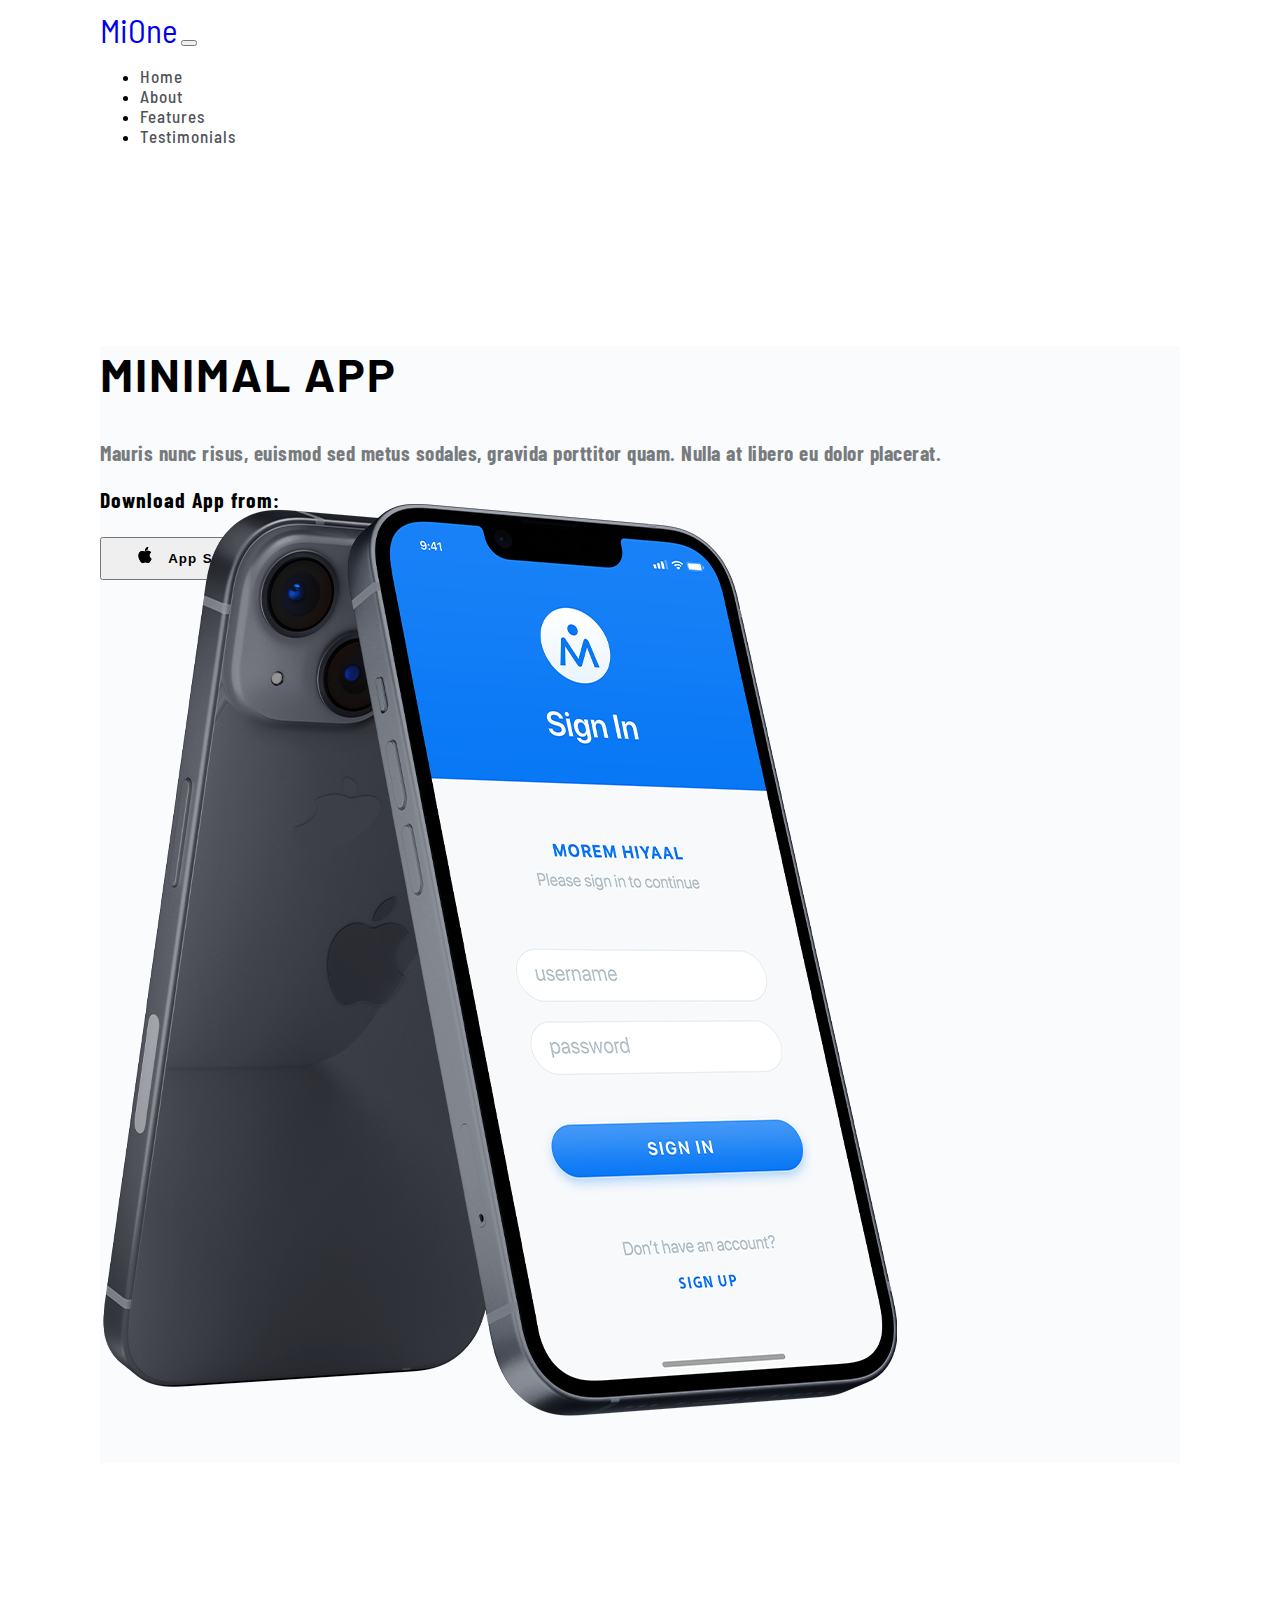
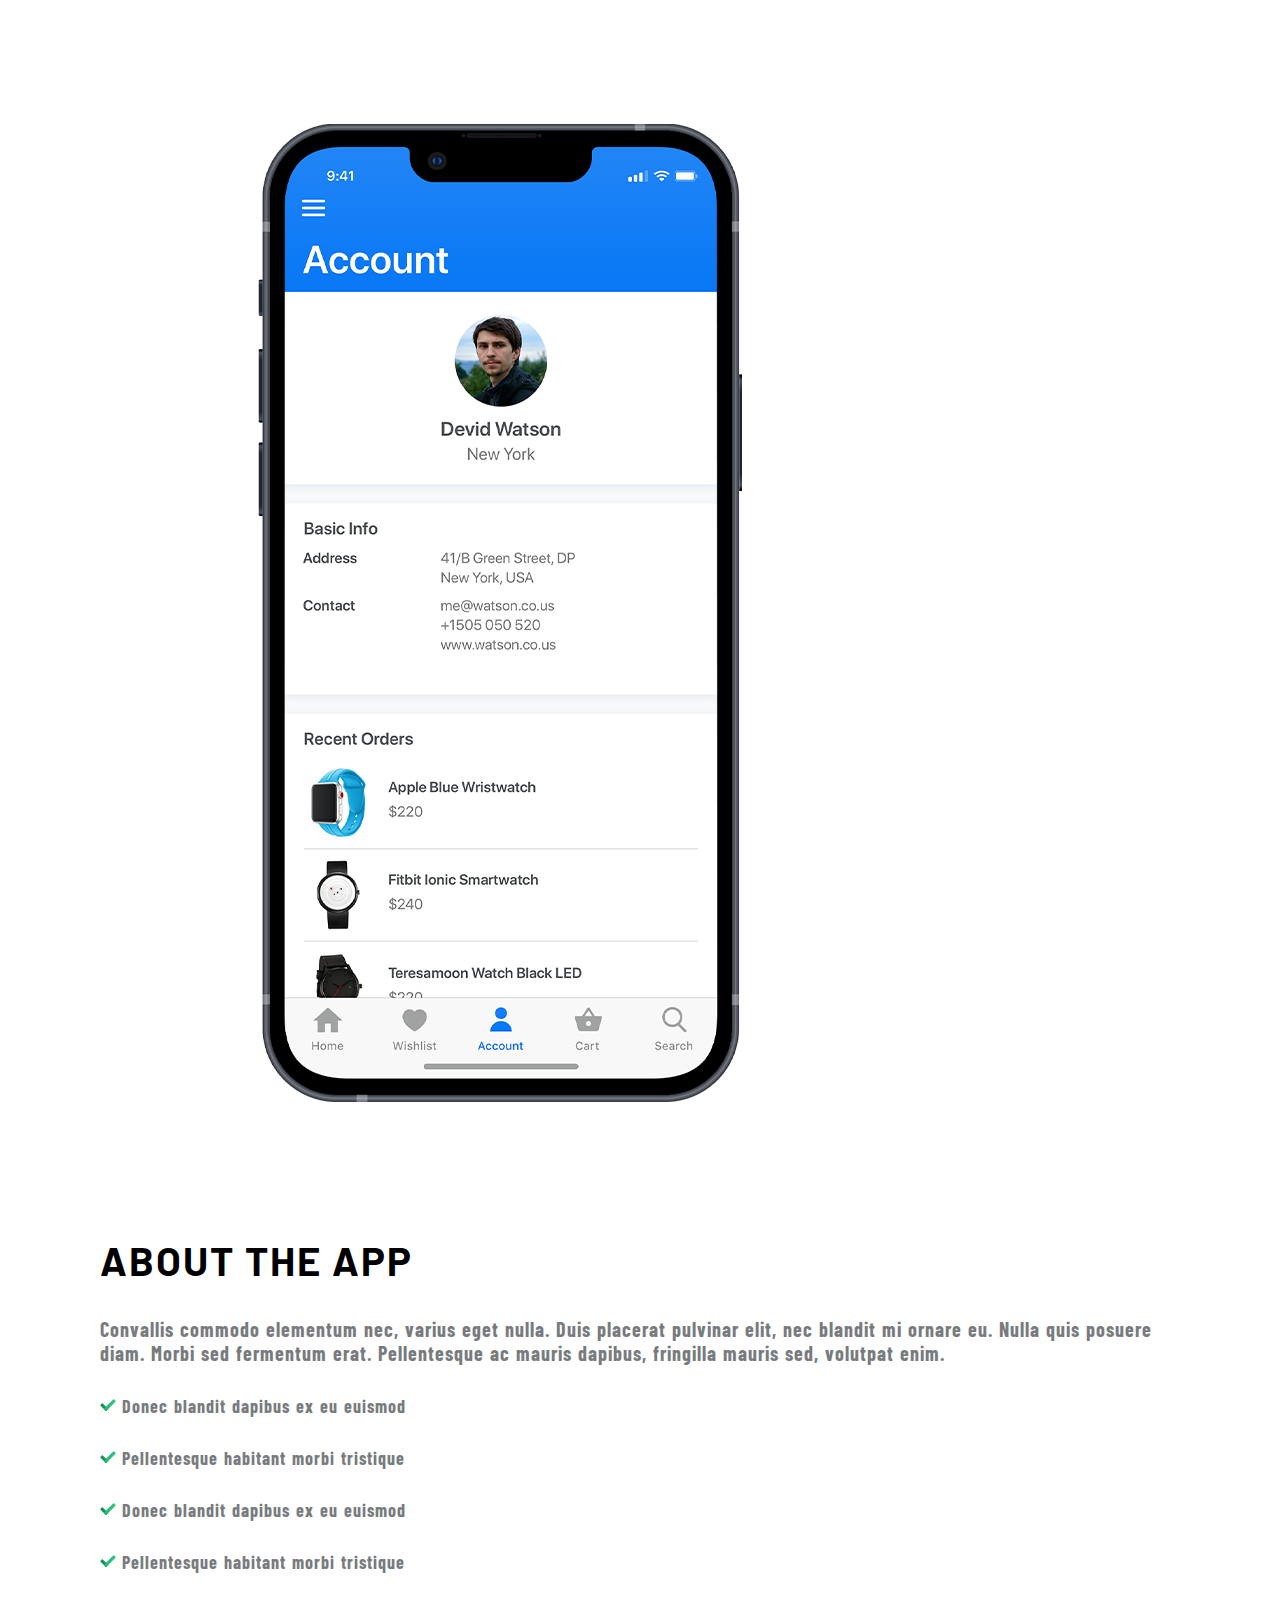
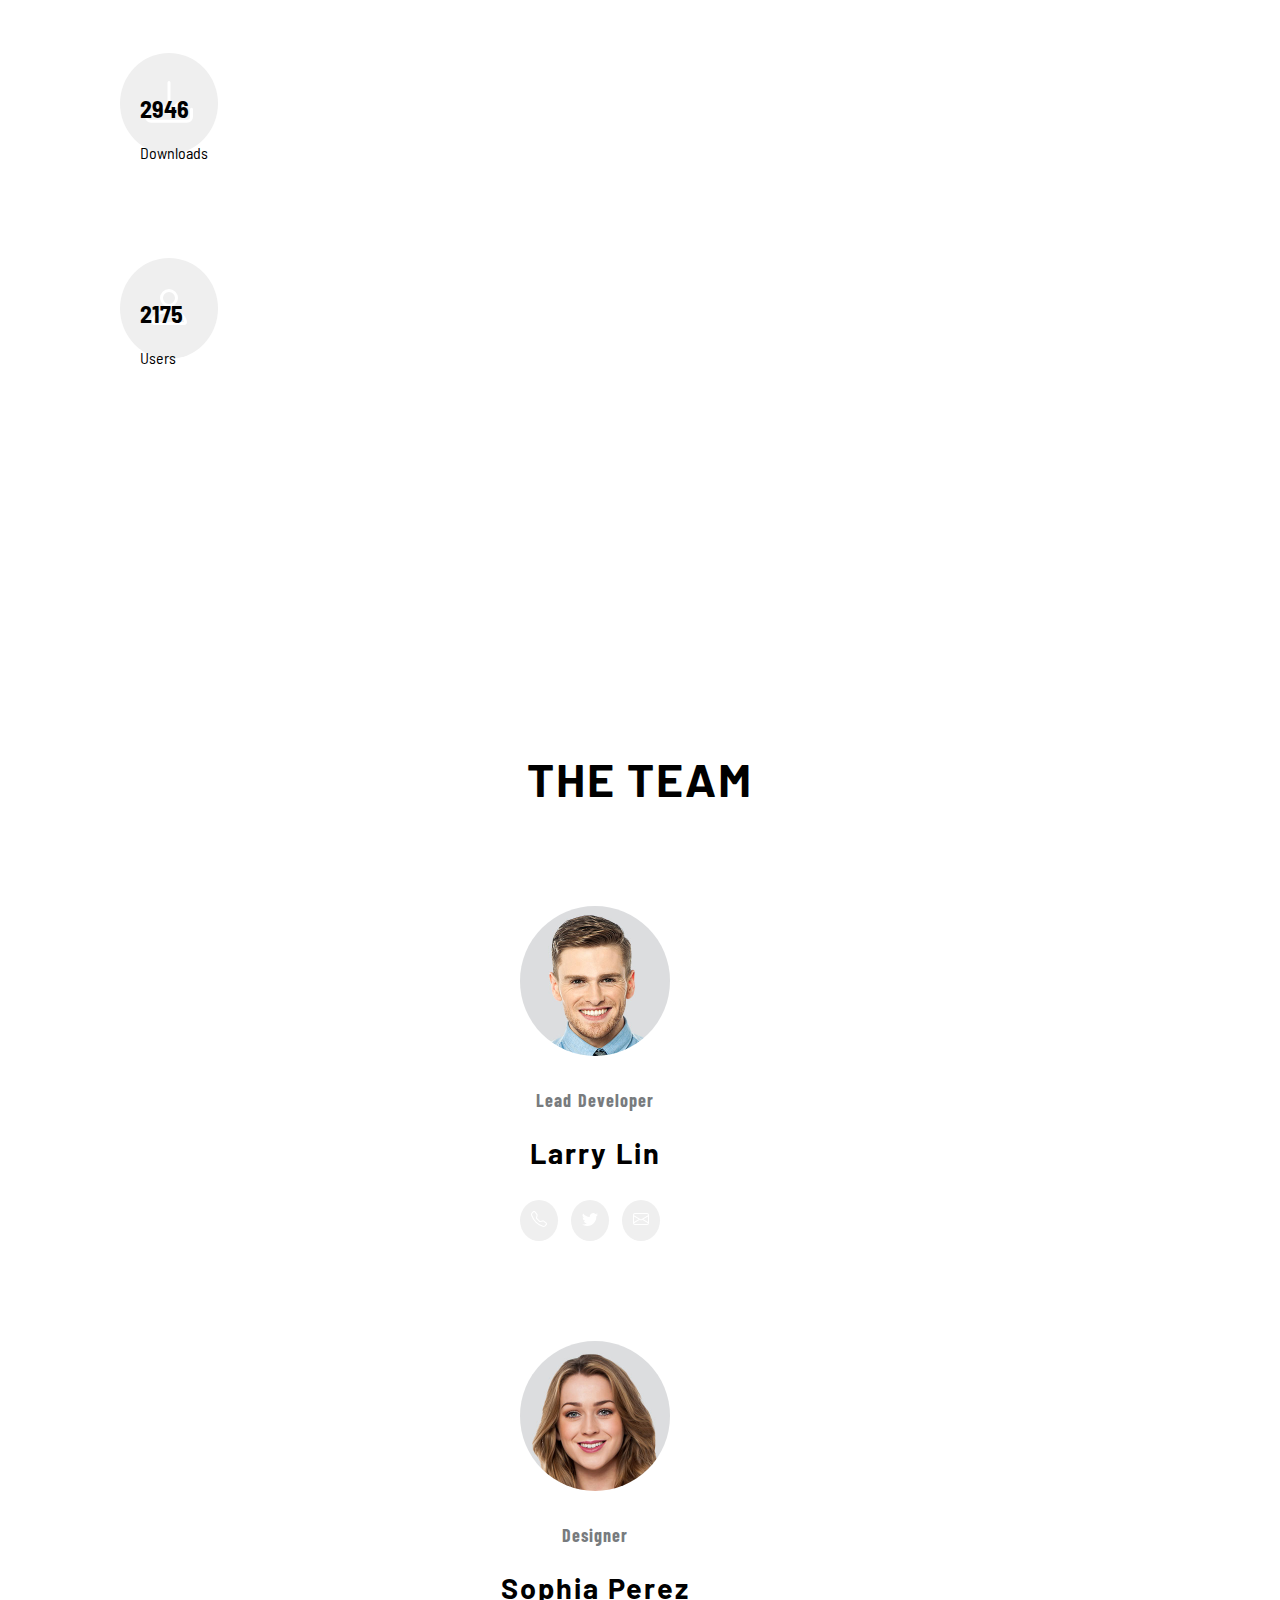
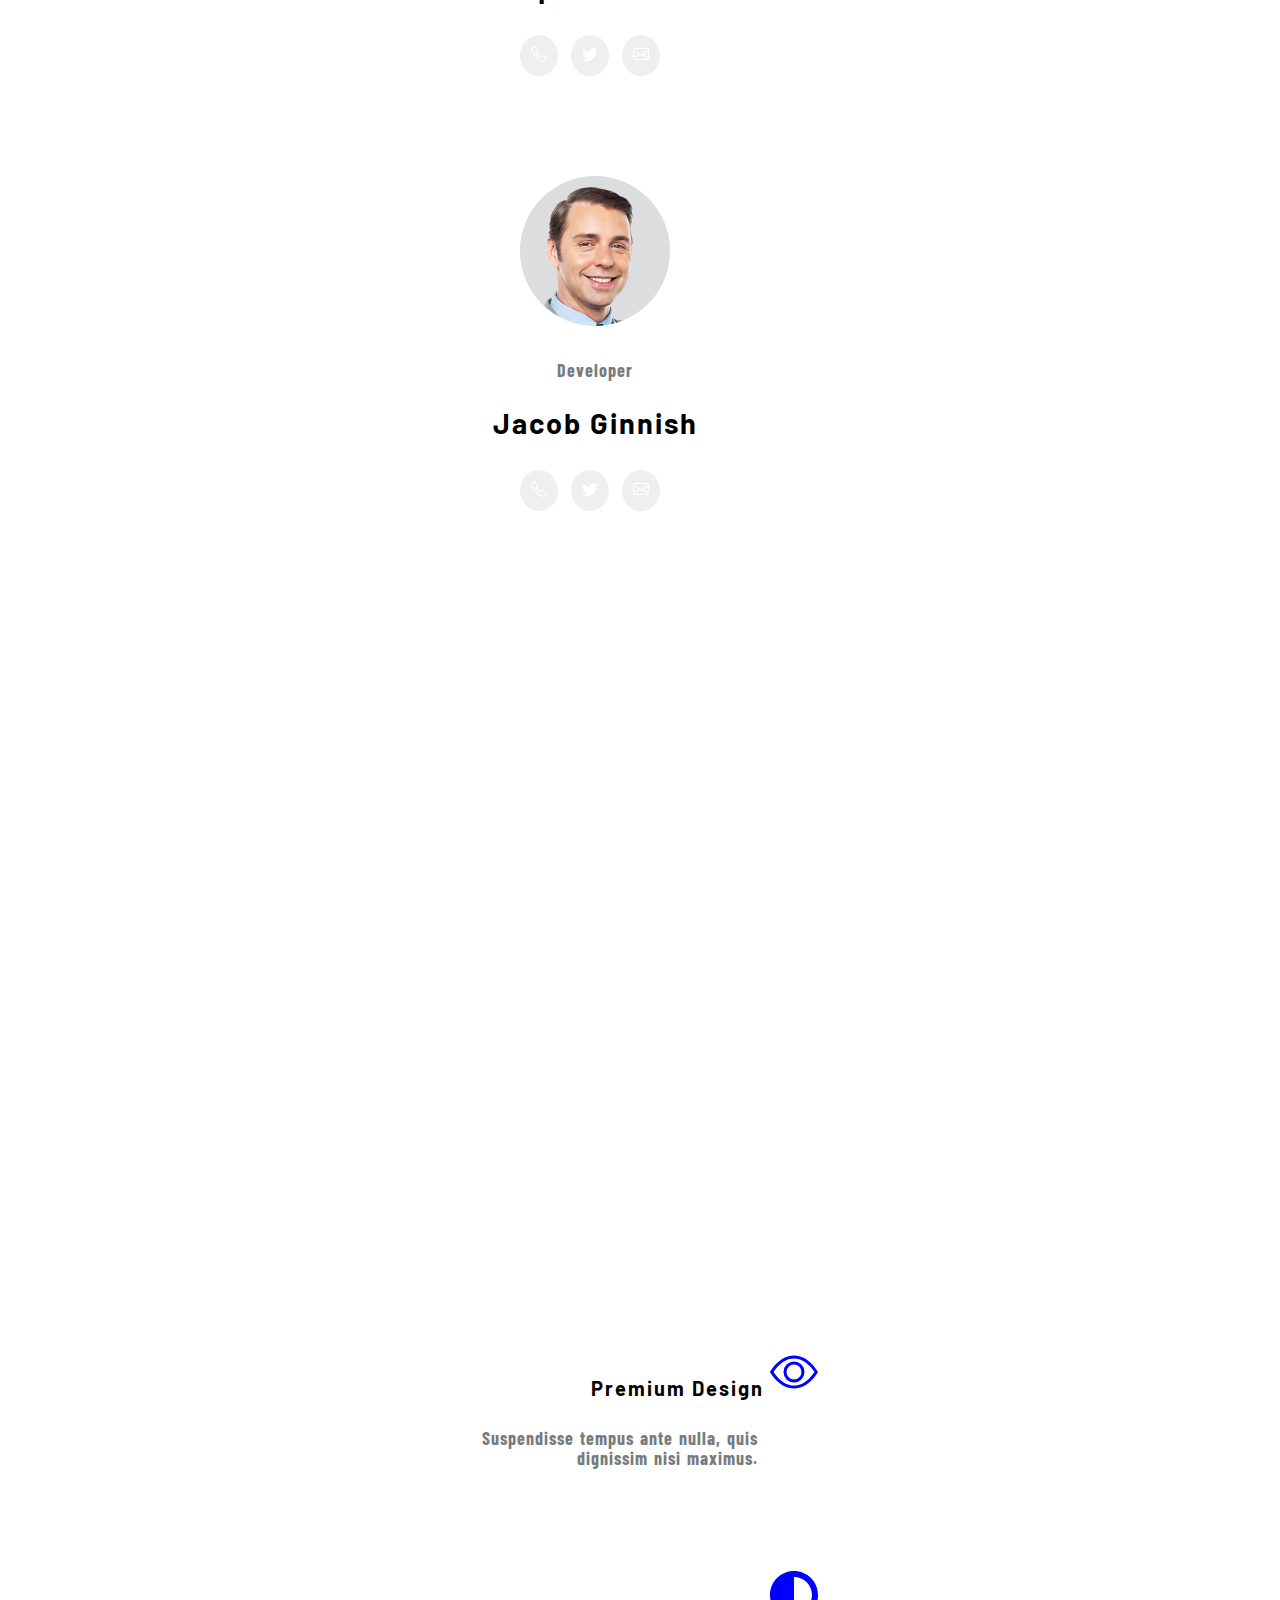
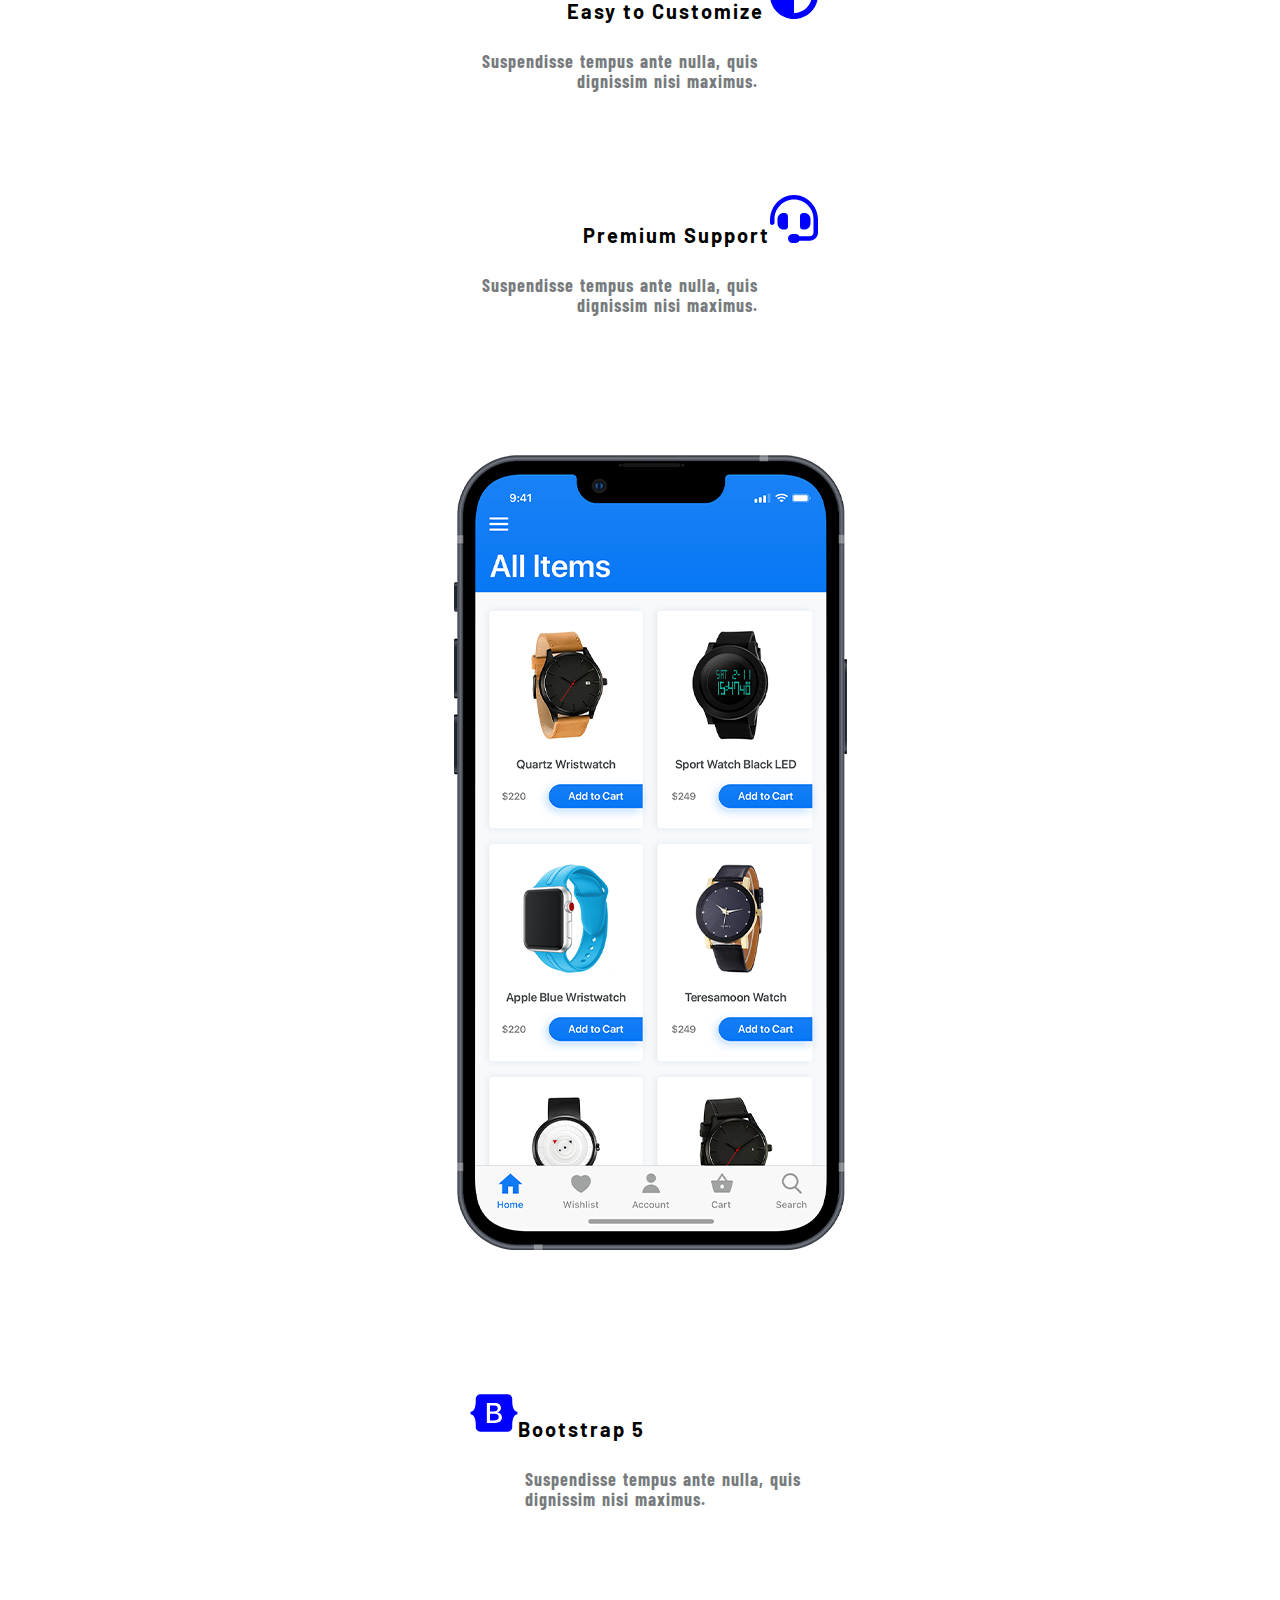
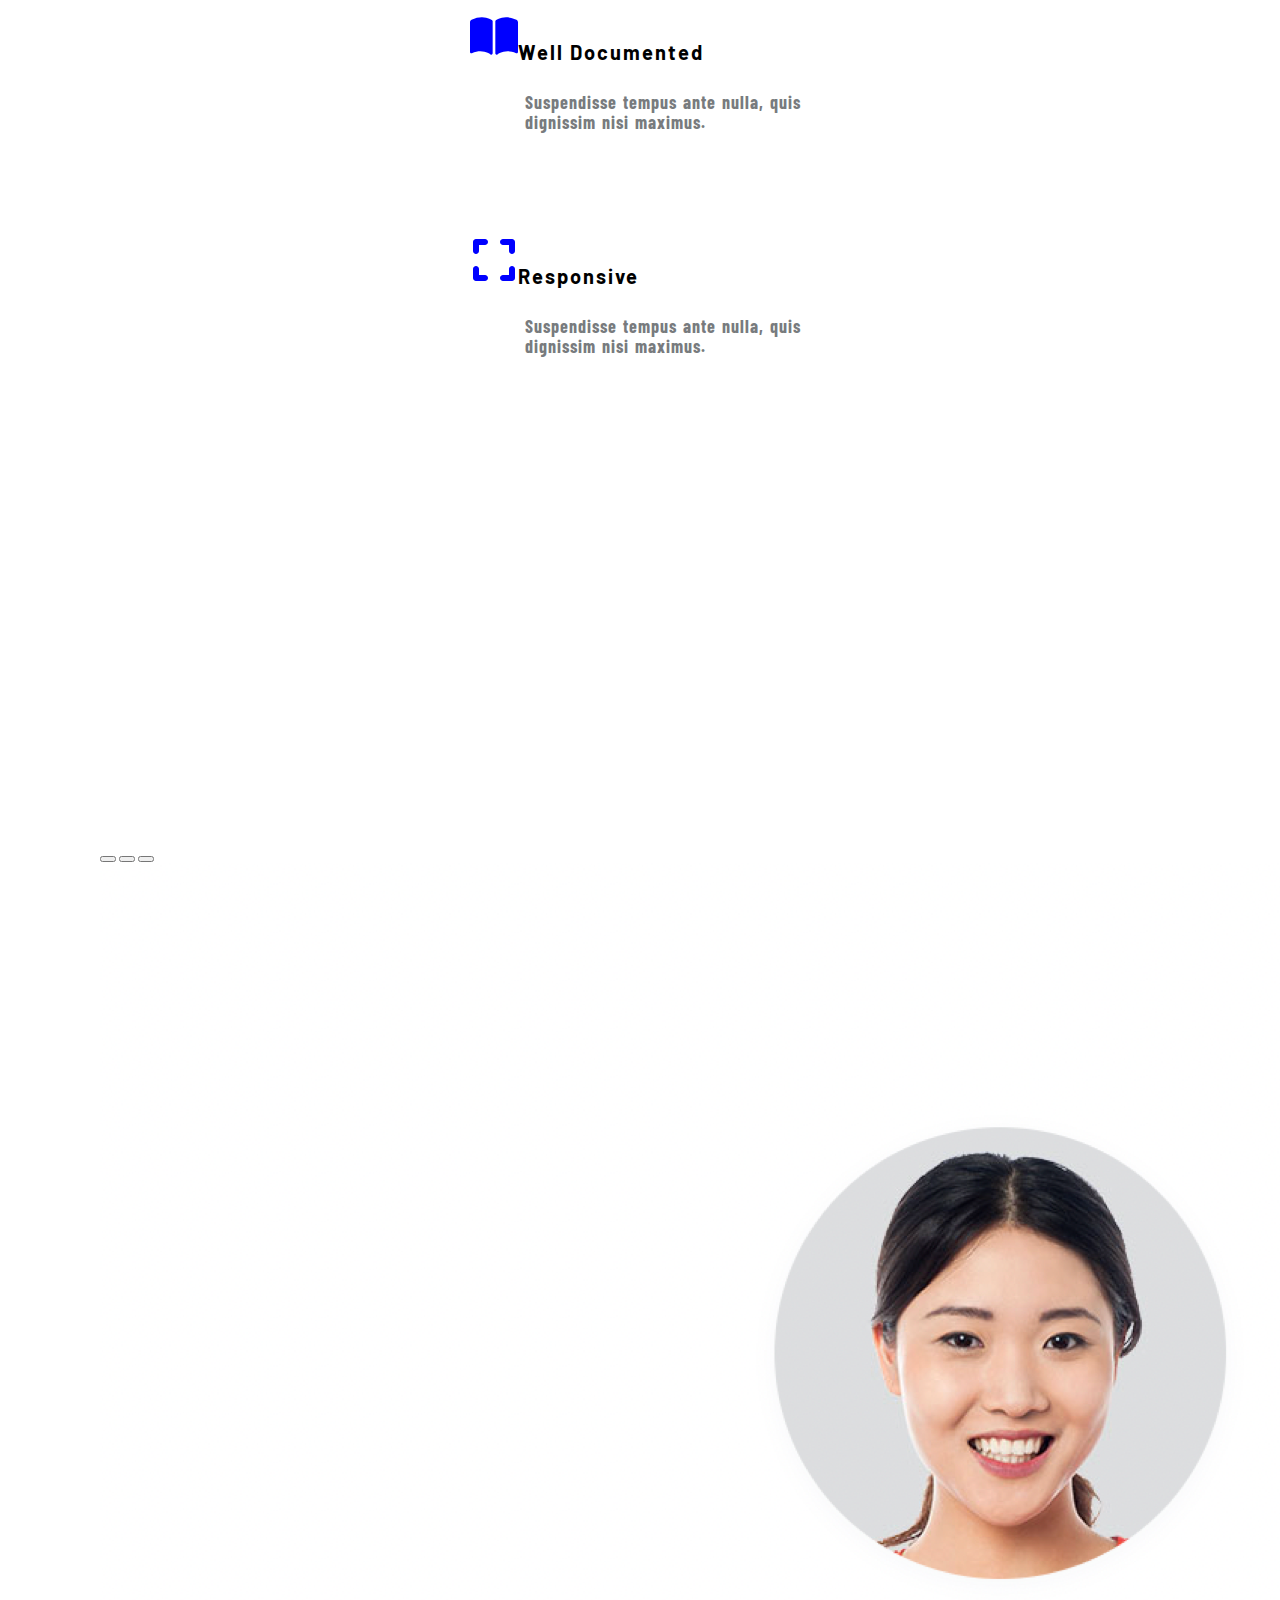
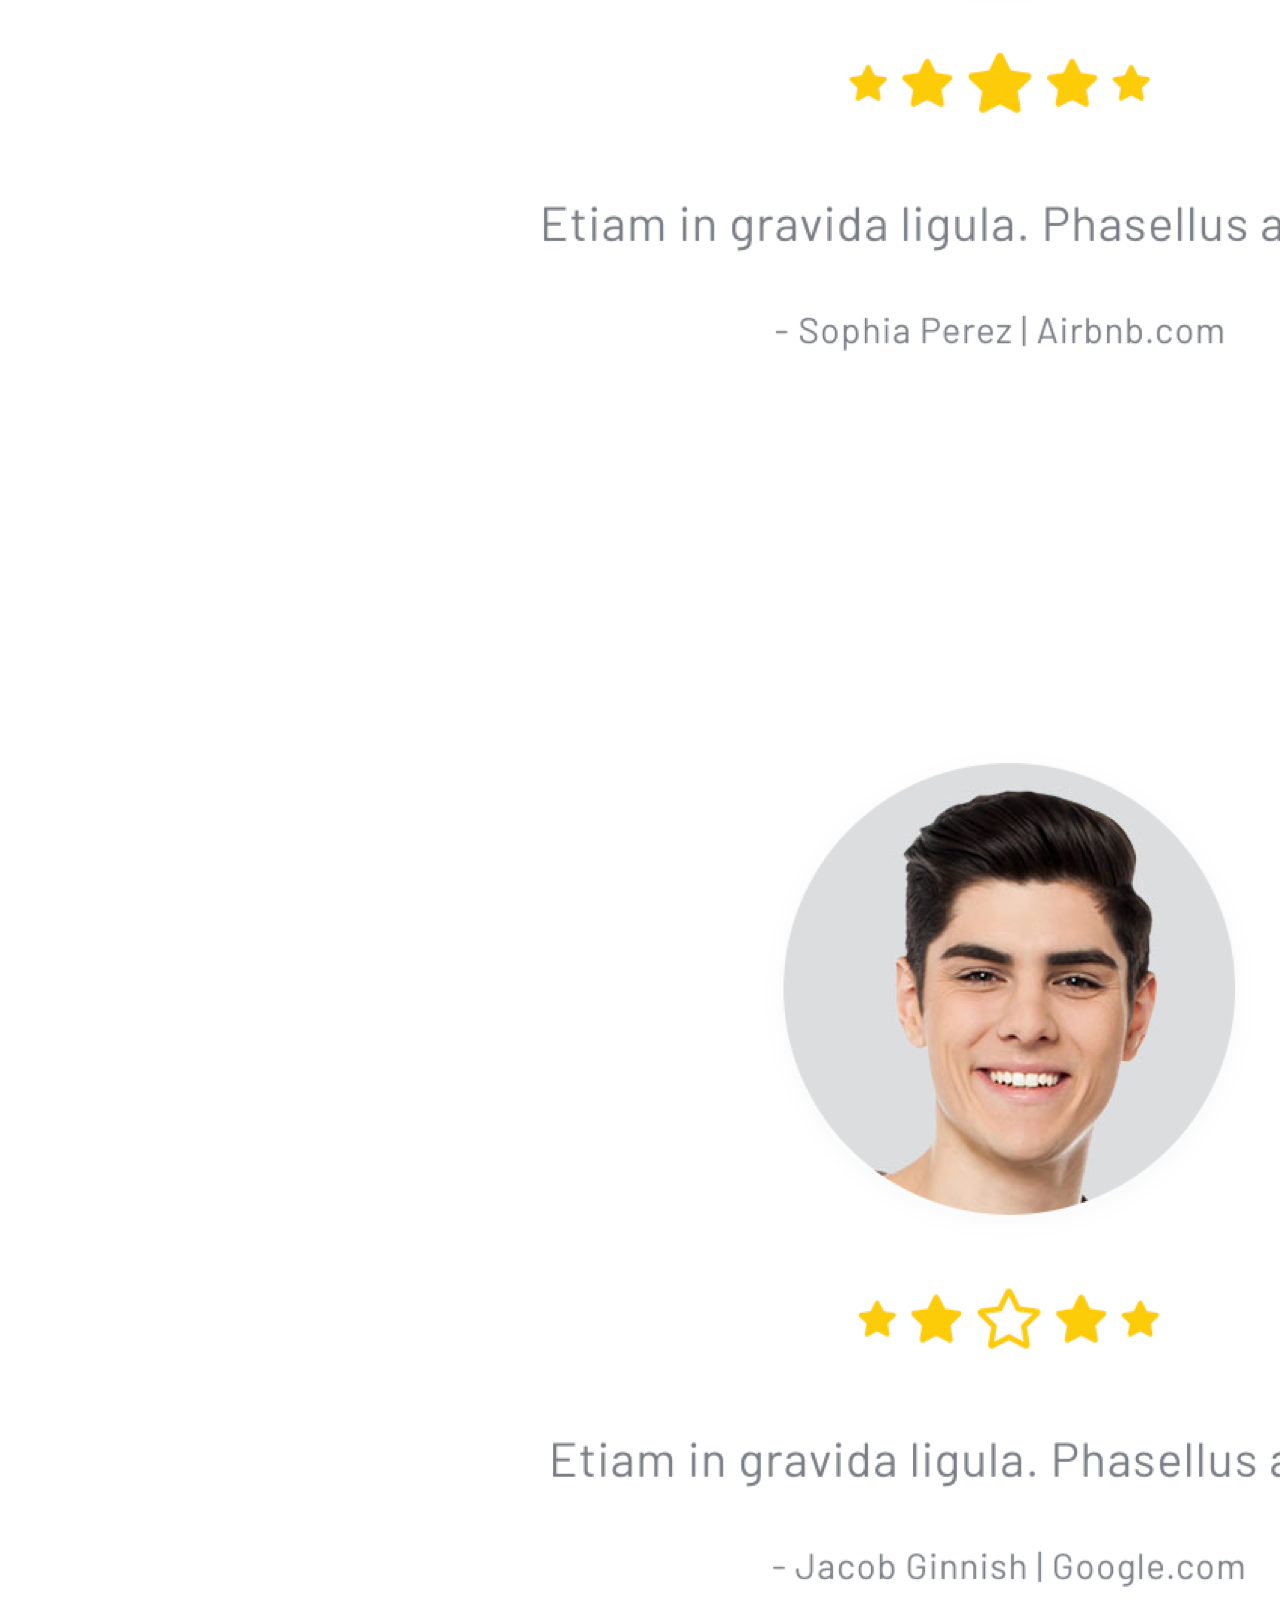
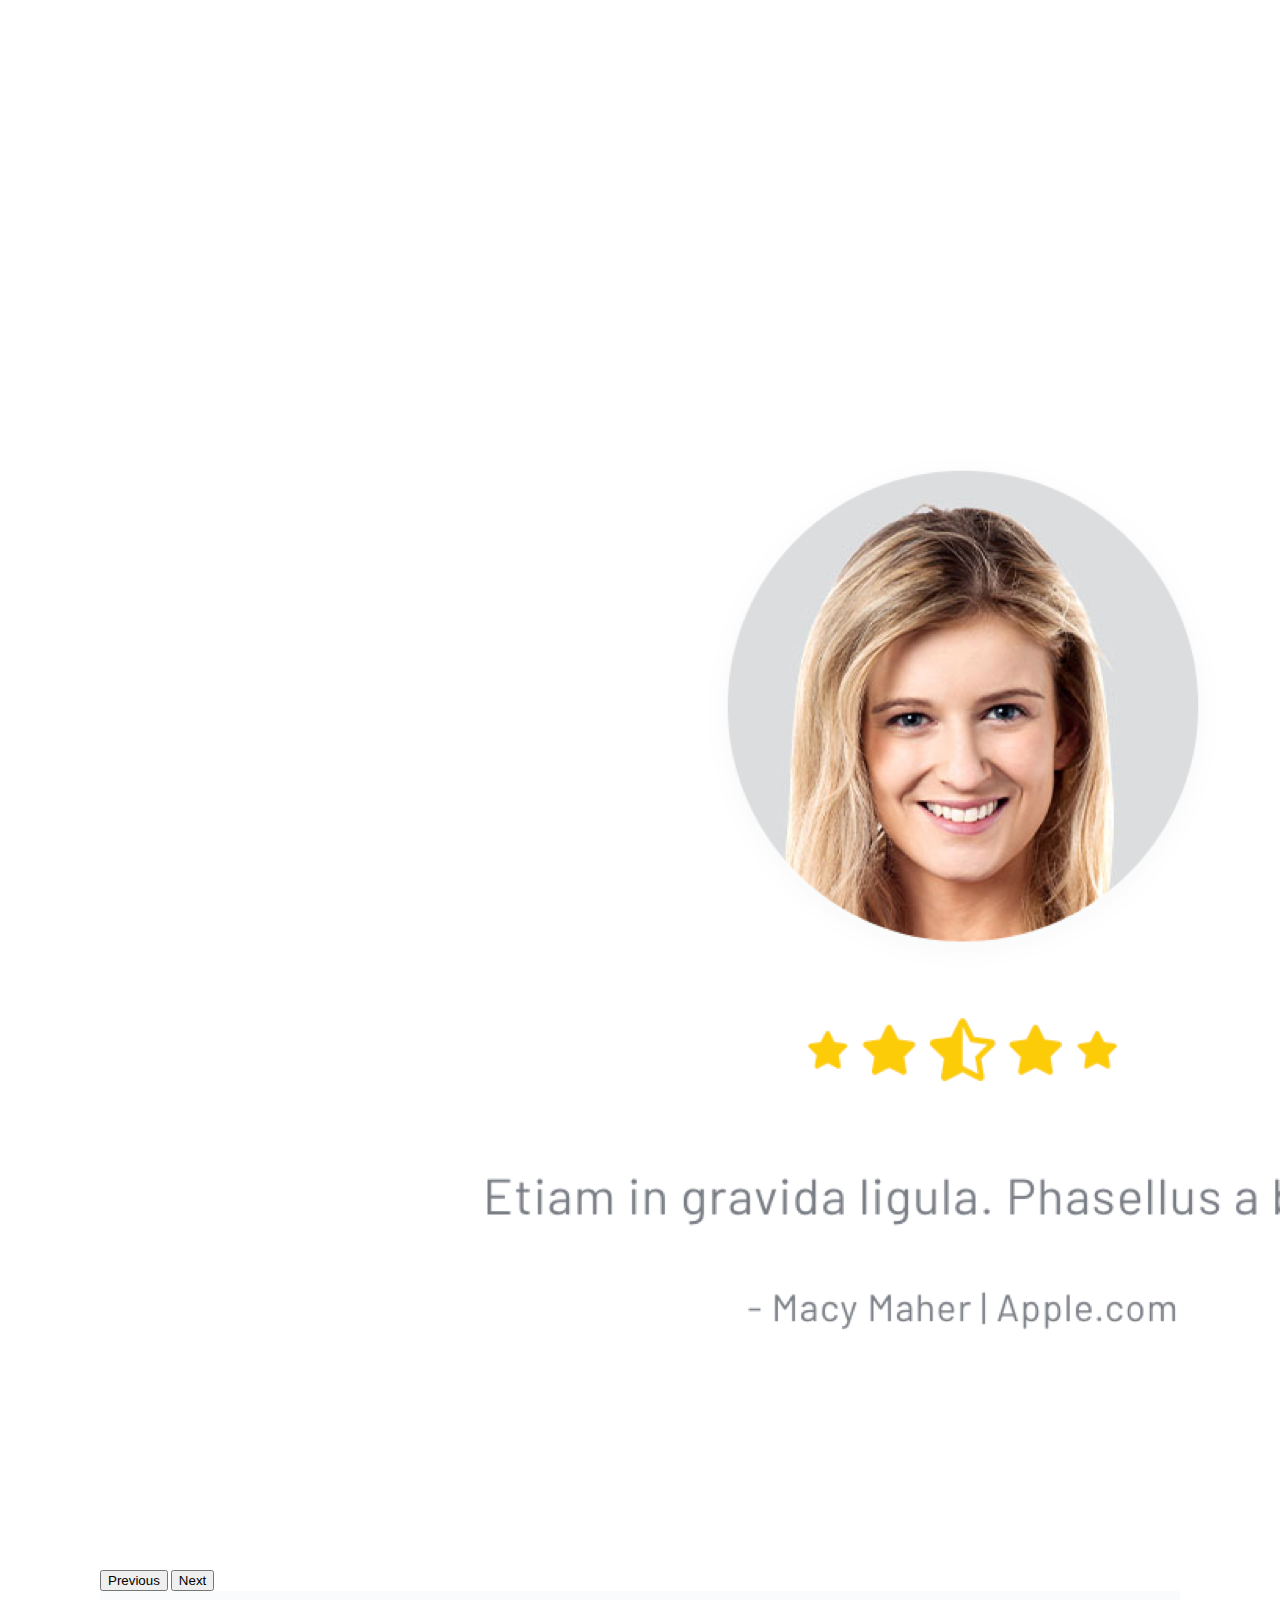
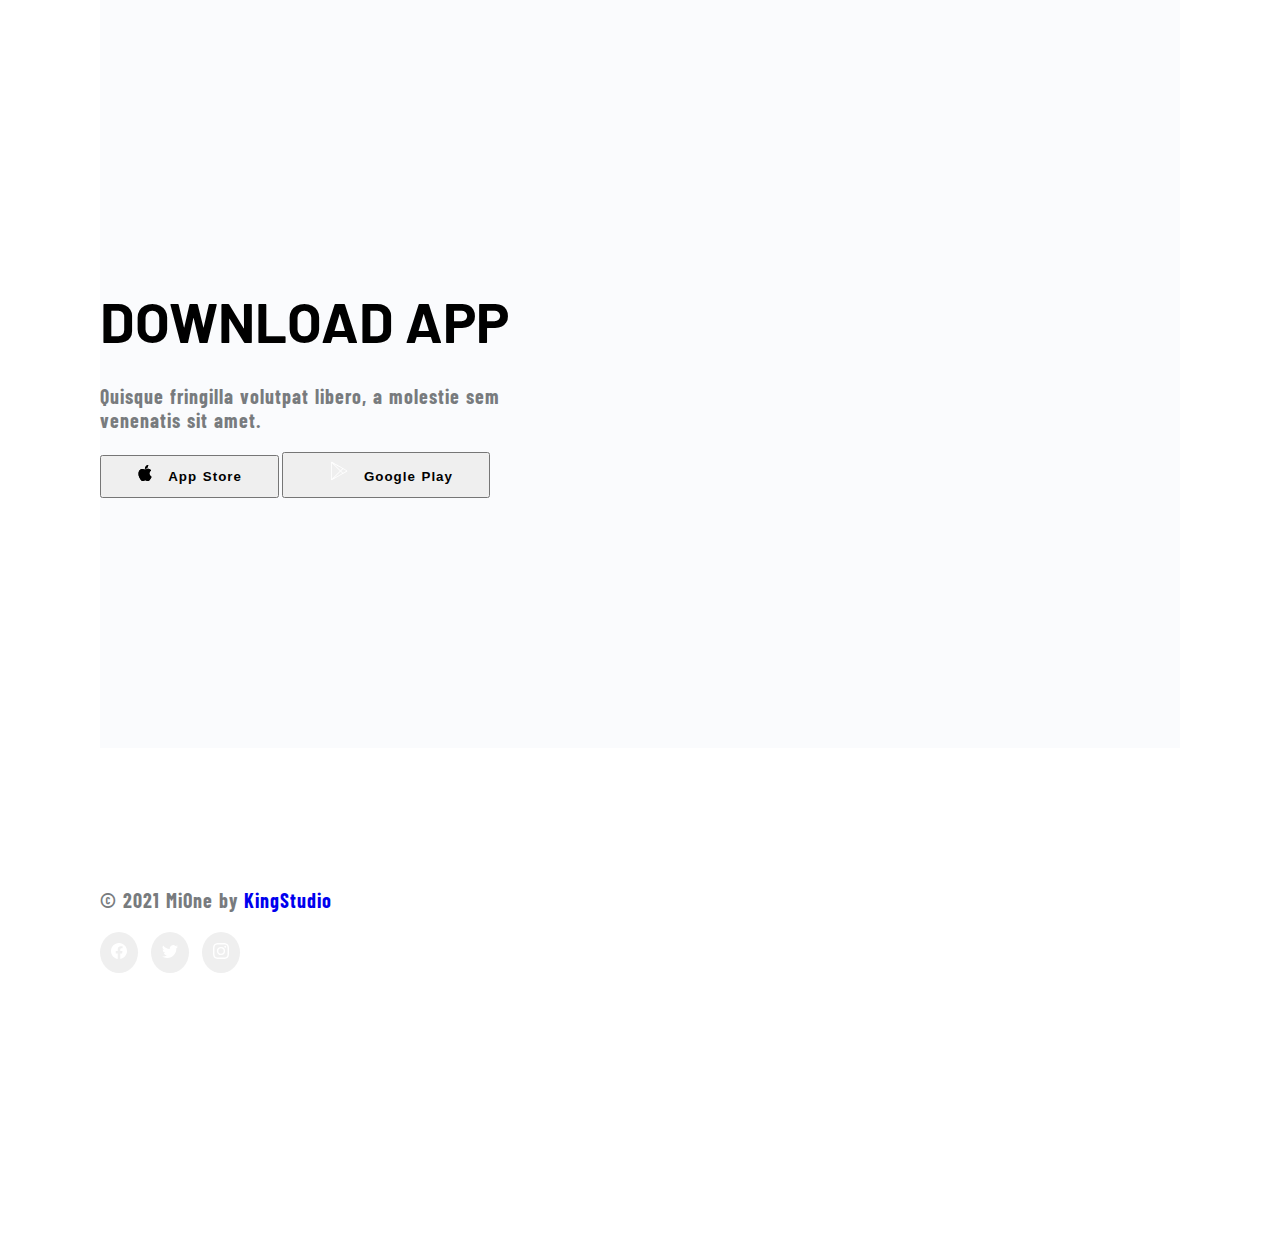
==== Bootstap/index.html @ 3fdddfd9 "Mione Website Project" ====
<!DOCTYPE html>
<html lang="en">
<head>
    <meta charset="UTF-8">
    <meta http-equiv="X-UA-Compatible" content="IE=edge">
    <meta name="viewport" content="width=device-width, initial-scale=1.0">
    <title>MiOne</title>
    <link href="https://cdn.jsdelivr.net/npm/bootstrap@5.1.3/dist/css/bootstrap.min.css" rel="stylesheet" integrity="sha384-1BmE4kWBq78iYhFldvKuhfTAU6auU8tT94WrHftjDbrCEXSU1oBoqyl2QvZ6jIW3" crossorigin="anonymous">
    <link href='https://fonts.googleapis.com/css?family=Barlow Semi Condensed' rel='stylesheet'>
    <link rel="preconnect" href="https://fonts.googleapis.com"> 
    <link rel="preconnect" href="https://fonts.googleapis.com"> 
    <link rel="preconnect" href="https://fonts.googleapis.com"> 
    <link rel="preconnect" href="https://fonts.gstatic.com" crossorigin> 
    <link href="https://fonts.googleapis.com/css2?family=Barlow:ital,wght@0,200;0,100;1,700&display=swap" rel="stylesheet">
    <link rel="preconnect" href="https://fonts.googleapis.com">
    <link rel="preconnect" href="https://fonts.gstatic.com" crossorigin>
    <link href="https://fonts.googleapis.com/css2?family=Barlow+Condensed:wght@100&display=swap" rel="stylesheet">
    <link rel="stylesheet" href="./style.css">
  
</head>
<body>
      <nav class="navbar sticky-top navbar-expand-lg navbar-light bg-light">
        <div class="container-fluid">
          <a class="navbar-brand fw-bolder" href="#">MiOne</a>
          <button class="navbar-toggler" type="button" data-bs-toggle="collapse" data-bs-target="#navbarNav" aria-controls="navbarNav" aria-expanded="false" aria-label="Toggle navigation">
            <span class="navbar-toggler-icon"></span>
          </button>
          <div class="collapse navbar-collapse" id="navbarNav">
            <ul class="navbar-nav">
              <li class="nav-item">
                <a class="nav-link active" aria-current="page" href="#scrollspyMINIMAL">Home</a>
              </li>
              <li class="nav-item">
                <a class="nav-link" href="#">About</a>
              </li>
              <li class="nav-item">
                <a class="nav-link" href="#">Features</a>
              </li>
              <li class="nav-item">
                <a class="nav-link">Testimonials</a>
              </li>
            </ul>
          </div>
        </div>
      </nav>
      <div class="container-fluid section-1">
        <div class="row">
            <div class="col-lg-6 col-sm-12">
              <h2 class="page-title fw-bolder">MINIMAL APP</h2>
                <p class="det fw-lighter mb-4">Mauris nunc risus, euismod sed metus sodales, gravida porttitor quam. Nulla at libero eu dolor placerat.</p>
                <p class="det-2 text-dark fs-18 mb-10">Download App from:</p>
                <div class="d-flex mt-1">
                    <button class="btn-dark btn btn-big fs-5.5"> <svg xmlns="http://www.w3.org/2000/svg" width="16" height="16" fill="currentColor" class="bi bi-apple " viewBox="0 0 16 16">
                      <path d="M11.182.008C11.148-.03 9.923.023 8.857 1.18c-1.066 1.156-.902 2.482-.878 2.516.024.034 1.52.087 2.475-1.258.955-1.345.762-2.391.728-2.43zm3.314 11.733c-.048-.096-2.325-1.234-2.113-3.422.212-2.189 1.675-2.789 1.698-2.854.023-.065-.597-.79-1.254-1.157a3.692 3.692 0 0 0-1.563-.434c-.108-.003-.483-.095-1.254.116-.508.139-1.653.589-1.968.607-.316.018-1.256-.522-2.267-.665-.647-.125-1.333.131-1.824.328-.49.196-1.422.754-2.074 2.237-.652 1.482-.311 3.83-.067 4.56.244.729.625 1.924 1.273 2.796.576.984 1.34 1.667 1.659 1.899.319.232 1.219.386 1.843.067.502-.308 1.408-.485 1.766-.472.357.013 1.061.154 1.782.539.571.197 1.111.115 1.652-.105.541-.221 1.324-1.059 2.238-2.758.347-.79.505-1.217.473-1.282z"/>
                      <path d="M11.182.008C11.148-.03 9.923.023 8.857 1.18c-1.066 1.156-.902 2.482-.878 2.516.024.034 1.52.087 2.475-1.258.955-1.345.762-2.391.728-2.43zm3.314 11.733c-.048-.096-2.325-1.234-2.113-3.422.212-2.189 1.675-2.789 1.698-2.854.023-.065-.597-.79-1.254-1.157a3.692 3.692 0 0 0-1.563-.434c-.108-.003-.483-.095-1.254.116-.508.139-1.653.589-1.968.607-.316.018-1.256-.522-2.267-.665-.647-.125-1.333.131-1.824.328-.49.196-1.422.754-2.074 2.237-.652 1.482-.311 3.83-.067 4.56.244.729.625 1.924 1.273 2.796.576.984 1.34 1.667 1.659 1.899.319.232 1.219.386 1.843.067.502-.308 1.408-.485 1.766-.472.357.013 1.061.154 1.782.539.571.197 1.111.115 1.652-.105.541-.221 1.324-1.059 2.238-2.758.347-.79.505-1.217.473-1.282z"/>
                    </svg> App Store</button>
                    <button class="btn-primary btn btn-big btn-inverse-primary ms-3 p-3 fs-5.5"><svg xmlns="http://www.w3.org/2000/svg" x="0px" y="0px"
                      width="40" height="20"
                      viewBox="0 0 50 50" class="google"
                      style=" fill:#ffffff;"><path d="M 6.78125 2 C 6.769531 2.003906 6.761719 2.027344 6.75 2.03125 C 6.722656 2.035156 6.683594 2.023438 6.65625 2.03125 C 6.445313 2.054688 6.25 2.140625 6.09375 2.28125 C 5.421875 2.648438 5 3.402344 5 4.21875 L 5 46 C 5 46.621094 5.273438 47.273438 5.78125 47.65625 C 6.015625 47.917969 6.371094 48.035156 6.71875 47.96875 C 7.175781 47.992188 7.65625 47.890625 8.0625 47.65625 C 8.910156 47.164063 26.21875 37.15625 26.21875 37.15625 L 35.25 31.9375 C 35.269531 31.929688 35.292969 31.917969 35.3125 31.90625 L 35.4375 31.84375 C 35.4375 31.84375 35.558594 31.78125 35.5625 31.78125 C 35.574219 31.769531 35.582031 31.761719 35.59375 31.75 C 35.863281 31.59375 43.261719 27.335938 44.28125 26.75 C 44.984375 26.34375 45.542969 25.683594 45.53125 24.875 C 45.519531 24.066406 44.949219 23.4375 44.3125 23.09375 C 43.960938 22.90625 41.679688 21.601563 39.5625 20.375 C 37.445313 19.148438 35.4375 17.96875 35.4375 17.96875 L 26.21875 12.65625 C 26.21875 12.65625 9.457031 2.976563 8.46875 2.40625 C 8.121094 2.207031 7.726563 2.046875 7.34375 2 C 7.152344 1.976563 6.96875 1.96875 6.78125 2 Z M 7 4.6875 L 27.375 24.90625 L 7 45.125 Z M 11.75 6.59375 C 16.835938 9.53125 25.21875 14.375 25.21875 14.375 L 33.28125 19.03125 L 28.78125 23.5 Z M 35.0625 20.0625 C 35.542969 20.34375 36.765625 21.054688 38.5625 22.09375 C 40.679688 23.320313 42.851563 24.5625 43.375 24.84375 C 43.425781 24.871094 43.410156 24.886719 43.4375 24.90625 C 43.398438 24.933594 43.386719 24.941406 43.28125 25 C 42.320313 25.554688 36.089844 29.171875 35.09375 29.75 L 30.1875 24.90625 Z M 28.78125 26.28125 L 33.3125 30.78125 L 25.21875 35.4375 C 25.21875 35.4375 17.054688 40.148438 11.78125 43.1875 Z"></path></svg>Google Play</button>
                </div>
            </div>
            <div class="col-lg-6">
                <img class="img-fluid second-img" src="./phone-image.png" />
            </div>
        </div>
    </div>

 <div class="container-fluid section-2">
    <div class="row">
      <div class="col-lg-6">
        <img class="img-fluid third-img" src="./pic-2.png" />
      </div>
      <div class="col-lg-6 details">
        <h2 class="page-title-1 fw-bolder">ABOUT THE APP</h2>
        <p class="det-3">Convallis commodo elementum nec, varius eget nulla. Duis placerat pulvinar elit, nec blandit mi ornare eu. Nulla quis posuere diam. Morbi sed fermentum erat. Pellentesque ac mauris dapibus, fringilla mauris sed, volutpat enim.</p>
        <div class="list">
          <h5>
            <svg xmlns="http://www.w3.org/2000/svg" x="0px" y="0px"
            width="16" height="16"
            viewBox="0 0 48 48"
            style=" fill:#000000;"><linearGradient id="HoiJCu43QtshzIrYCxOfCa_VFaz7MkjAiu0_gr1" x1="21.241" x2="3.541" y1="39.241" y2="21.541" gradientUnits="userSpaceOnUse"><stop offset=".108" stop-color="#0d7044"></stop><stop offset=".433" stop-color="#11945a"></stop></linearGradient><path fill="url(#HoiJCu43QtshzIrYCxOfCa_VFaz7MkjAiu0_gr1)" d="M16.599,41.42L1.58,26.401c-0.774-0.774-0.774-2.028,0-2.802l4.019-4.019	c0.774-0.774,2.028-0.774,2.802,0L23.42,34.599c0.774,0.774,0.774,2.028,0,2.802l-4.019,4.019	C18.627,42.193,17.373,42.193,16.599,41.42z"></path><linearGradient id="HoiJCu43QtshzIrYCxOfCb_VFaz7MkjAiu0_gr2" x1="-15.77" x2="26.403" y1="43.228" y2="43.228" gradientTransform="rotate(134.999 21.287 38.873)" gradientUnits="userSpaceOnUse"><stop offset="0" stop-color="#2ac782"></stop><stop offset="1" stop-color="#21b876"></stop></linearGradient><path fill="url(#HoiJCu43QtshzIrYCxOfCb_VFaz7MkjAiu0_gr2)" d="M12.58,34.599L39.599,7.58c0.774-0.774,2.028-0.774,2.802,0l4.019,4.019	c0.774,0.774,0.774,2.028,0,2.802L19.401,41.42c-0.774,0.774-2.028,0.774-2.802,0l-4.019-4.019	C11.807,36.627,11.807,35.373,12.58,34.599z"></path></svg>
            Donec blandit dapibus ex eu euismod
        </h5>
        <h5 >
          <svg xmlns="http://www.w3.org/2000/svg" x="0px" y="0px"
          width="16" height="16"
          viewBox="0 0 48 48"
          style=" fill:#000000;"><linearGradient id="HoiJCu43QtshzIrYCxOfCa_VFaz7MkjAiu0_gr1" x1="21.241" x2="3.541" y1="39.241" y2="21.541" gradientUnits="userSpaceOnUse"><stop offset=".108" stop-color="#0d7044"></stop><stop offset=".433" stop-color="#11945a"></stop></linearGradient><path fill="url(#HoiJCu43QtshzIrYCxOfCa_VFaz7MkjAiu0_gr1)" d="M16.599,41.42L1.58,26.401c-0.774-0.774-0.774-2.028,0-2.802l4.019-4.019	c0.774-0.774,2.028-0.774,2.802,0L23.42,34.599c0.774,0.774,0.774,2.028,0,2.802l-4.019,4.019	C18.627,42.193,17.373,42.193,16.599,41.42z"></path><linearGradient id="HoiJCu43QtshzIrYCxOfCb_VFaz7MkjAiu0_gr2" x1="-15.77" x2="26.403" y1="43.228" y2="43.228" gradientTransform="rotate(134.999 21.287 38.873)" gradientUnits="userSpaceOnUse"><stop offset="0" stop-color="#2ac782"></stop><stop offset="1" stop-color="#21b876"></stop></linearGradient><path fill="url(#HoiJCu43QtshzIrYCxOfCb_VFaz7MkjAiu0_gr2)" d="M12.58,34.599L39.599,7.58c0.774-0.774,2.028-0.774,2.802,0l4.019,4.019	c0.774,0.774,0.774,2.028,0,2.802L19.401,41.42c-0.774,0.774-2.028,0.774-2.802,0l-4.019-4.019	C11.807,36.627,11.807,35.373,12.58,34.599z"></path></svg>
          Pellentesque habitant morbi tristique
          </h5>
          <h5 >
            <svg xmlns="http://www.w3.org/2000/svg" x="0px" y="0px"
            width="16" height="16"
            viewBox="0 0 48 48"
            style=" fill:#000000;"><linearGradient id="HoiJCu43QtshzIrYCxOfCa_VFaz7MkjAiu0_gr1" x1="21.241" x2="3.541" y1="39.241" y2="21.541" gradientUnits="userSpaceOnUse"><stop offset=".108" stop-color="#0d7044"></stop><stop offset=".433" stop-color="#11945a"></stop></linearGradient><path fill="url(#HoiJCu43QtshzIrYCxOfCa_VFaz7MkjAiu0_gr1)" d="M16.599,41.42L1.58,26.401c-0.774-0.774-0.774-2.028,0-2.802l4.019-4.019	c0.774-0.774,2.028-0.774,2.802,0L23.42,34.599c0.774,0.774,0.774,2.028,0,2.802l-4.019,4.019	C18.627,42.193,17.373,42.193,16.599,41.42z"></path><linearGradient id="HoiJCu43QtshzIrYCxOfCb_VFaz7MkjAiu0_gr2" x1="-15.77" x2="26.403" y1="43.228" y2="43.228" gradientTransform="rotate(134.999 21.287 38.873)" gradientUnits="userSpaceOnUse"><stop offset="0" stop-color="#2ac782"></stop><stop offset="1" stop-color="#21b876"></stop></linearGradient><path fill="url(#HoiJCu43QtshzIrYCxOfCb_VFaz7MkjAiu0_gr2)" d="M12.58,34.599L39.599,7.58c0.774-0.774,2.028-0.774,2.802,0l4.019,4.019	c0.774,0.774,0.774,2.028,0,2.802L19.401,41.42c-0.774,0.774-2.028,0.774-2.802,0l-4.019-4.019	C11.807,36.627,11.807,35.373,12.58,34.599z"></path></svg>
            Donec blandit dapibus ex eu euismod
        </h5>
        <h5 >
          <svg xmlns="http://www.w3.org/2000/svg" x="0px" y="0px"
          width="16" height="16"
          viewBox="0 0 48 48"
          style=" fill:#000000;"><linearGradient id="HoiJCu43QtshzIrYCxOfCa_VFaz7MkjAiu0_gr1" x1="21.241" x2="3.541" y1="39.241" y2="21.541" gradientUnits="userSpaceOnUse"><stop offset=".108" stop-color="#0d7044"></stop><stop offset=".433" stop-color="#11945a"></stop></linearGradient><path fill="url(#HoiJCu43QtshzIrYCxOfCa_VFaz7MkjAiu0_gr1)" d="M16.599,41.42L1.58,26.401c-0.774-0.774-0.774-2.028,0-2.802l4.019-4.019	c0.774-0.774,2.028-0.774,2.802,0L23.42,34.599c0.774,0.774,0.774,2.028,0,2.802l-4.019,4.019	C18.627,42.193,17.373,42.193,16.599,41.42z"></path><linearGradient id="HoiJCu43QtshzIrYCxOfCb_VFaz7MkjAiu0_gr2" x1="-15.77" x2="26.403" y1="43.228" y2="43.228" gradientTransform="rotate(134.999 21.287 38.873)" gradientUnits="userSpaceOnUse"><stop offset="0" stop-color="#2ac782"></stop><stop offset="1" stop-color="#21b876"></stop></linearGradient><path fill="url(#HoiJCu43QtshzIrYCxOfCb_VFaz7MkjAiu0_gr2)" d="M12.58,34.599L39.599,7.58c0.774-0.774,2.028-0.774,2.802,0l4.019,4.019	c0.774,0.774,0.774,2.028,0,2.802L19.401,41.42c-0.774,0.774-2.028,0.774-2.802,0l-4.019-4.019	C11.807,36.627,11.807,35.373,12.58,34.599z"></path></svg>
          Pellentesque habitant morbi tristique
        </h5>
        <div class="row align-items-center new">
          <div class="col-lg-12 col-xl-6">
            <button type="submit" class="tab bg-primary">
              <svg xmlns="http://www.w3.org/2000/svg" width="48" height="48" fill="#ffffff" class="bi bi-download" viewBox="0 0 16 16">
                <path d="M.5 9.9a.5.5 0 0 1 .5.5v2.5a1 1 0 0 0 1 1h12a1 1 0 0 0 1-1v-2.5a.5.5 0 0 1 1 0v2.5a2 2 0 0 1-2 2H2a2 2 0 0 1-2-2v-2.5a.5.5 0 0 1 .5-.5z"/>
                <path d="M7.646 11.854a.5.5 0 0 0 .708 0l3-3a.5.5 0 0 0-.708-.708L8.5 10.293V1.5a.5.5 0 0 0-1 0v8.793L5.354 8.146a.5.5 0 1 0-.708.708l3 3z"/>
              </svg>
            </button>
            <div class="other text-center">
              <h2 class="lsp-extra pt-10 mb-0 fw-bolder">2946</h2>
              <p class="mb-0 fs12 fw-bold text-primary fs-6">Downloads</p>
            </div>
          </div>
          <div class="col-lg-12 col-xl-6">
            <button type="submit" class="tab bg-primary">
              <svg xmlns="http://www.w3.org/2000/svg" width="48" height="48" fill="#ffffff" class="bi bi-person" viewBox="0 0 16 16">
                <path d="M8 8a3 3 0 1 0 0-6 3 3 0 0 0 0 6zm2-3a2 2 0 1 1-4 0 2 2 0 0 1 4 0zm4 8c0 1-1 1-1 1H3s-1 0-1-1 1-4 6-4 6 3 6 4zm-1-.004c-.001-.246-.154-.986-.832-1.664C11.516 10.68 10.289 10 8 10c-2.29 0-3.516.68-4.168 1.332-.678.678-.83 1.418-.832 1.664h10z"/>
              </svg>
            </button>
            <div class="other text-center">
            <h2 class="lsp-extra pt-10 mb-0 fw-bolder">2175</h2>
            <p class="mb-0 fs-12 fw-bolder text-primary fs-6">Users</p>
          </div>
        </div>
      </div>
    </div>
</div>


<div class="container-fluid section-3">
  <div class="row justify-content-between">
    <h2 class="page-title fw-bolder head">THE TEAM</h2>
    <div class="col-lg-3 team">
      <img src="./man-1.jpeg" alt="" srcset="" class="member mb-4">
      <h5 class="fs-6 fw-bolder text-dark adds" >Lead Developer</h5>
      <h2 class="page-title-4 fs-4 fw-bolder">Larry Lin</h2>
      <button type="submit" class="bg-primary social"><svg xmlns="http://www.w3.org/2000/svg" width="16" height="16" fill="#ffffff" class="bi bi-telephone" viewBox="0 0 16 16">
        <path d="M3.654 1.328a.678.678 0 0 0-1.015-.063L1.605 2.3c-.483.484-.661 1.169-.45 1.77a17.568 17.568 0 0 0 4.168 6.608 17.569 17.569 0 0 0 6.608 4.168c.601.211 1.286.033 1.77-.45l1.034-1.034a.678.678 0 0 0-.063-1.015l-2.307-1.794a.678.678 0 0 0-.58-.122l-2.19.547a1.745 1.745 0 0 1-1.657-.459L5.482 8.062a1.745 1.745 0 0 1-.46-1.657l.548-2.19a.678.678 0 0 0-.122-.58L3.654 1.328zM1.884.511a1.745 1.745 0 0 1 2.612.163L6.29 2.98c.329.423.445.974.315 1.494l-.547 2.19a.678.678 0 0 0 .178.643l2.457 2.457a.678.678 0 0 0 .644.178l2.189-.547a1.745 1.745 0 0 1 1.494.315l2.306 1.794c.829.645.905 1.87.163 2.611l-1.034 1.034c-.74.74-1.846 1.065-2.877.702a18.634 18.634 0 0 1-7.01-4.42 18.634 18.634 0 0 1-4.42-7.009c-.362-1.03-.037-2.137.703-2.877L1.885.511z"/>
      </svg></button>
      <button type="submit" class="bg-primary social"><svg xmlns="http://www.w3.org/2000/svg" width="16" height="16" fill="#ffffff" class="bi bi-twitter" viewBox="0 0 16 16">
        <path d="M5.026 15c6.038 0 9.341-5.003 9.341-9.334 0-.14 0-.282-.006-.422A6.685 6.685 0 0 0 16 3.542a6.658 6.658 0 0 1-1.889.518 3.301 3.301 0 0 0 1.447-1.817 6.533 6.533 0 0 1-2.087.793A3.286 3.286 0 0 0 7.875 6.03a9.325 9.325 0 0 1-6.767-3.429 3.289 3.289 0 0 0 1.018 4.382A3.323 3.323 0 0 1 .64 6.575v.045a3.288 3.288 0 0 0 2.632 3.218 3.203 3.203 0 0 1-.865.115 3.23 3.23 0 0 1-.614-.057 3.283 3.283 0 0 0 3.067 2.277A6.588 6.588 0 0 1 .78 13.58a6.32 6.32 0 0 1-.78-.045A9.344 9.344 0 0 0 5.026 15z"/>
      </svg></button>
      <button type="submit" class="bg-primary social"><svg xmlns="http://www.w3.org/2000/svg" width="16" height="16" fill="#ffffff" class="bi bi-envelope" viewBox="0 0 16 16">
        <path d="M0 4a2 2 0 0 1 2-2h12a2 2 0 0 1 2 2v8a2 2 0 0 1-2 2H2a2 2 0 0 1-2-2V4Zm2-1a1 1 0 0 0-1 1v.217l7 4.2 7-4.2V4a1 1 0 0 0-1-1H2Zm13 2.383-4.708 2.825L15 11.105V5.383Zm-.034 6.876-5.64-3.471L8 9.583l-1.326-.795-5.64 3.47A1 1 0 0 0 2 13h12a1 1 0 0 0 .966-.741ZM1 11.105l4.708-2.897L1 5.383v5.722Z"/>
      </svg></button>
    </div>

    <div class="col-lg-3 team">
      <img src="./girl.jpeg" alt="" srcset="" class="member mb-4">
      <h5 class="fs-6 fw-bolder text-dark adds" >Designer</h5>
      <h2 class="page-title-4 fs-4 fw-bolder">Sophia Perez</h2>
      <button type="submit" class="bg-primary social"><svg xmlns="http://www.w3.org/2000/svg" width="16" height="16" fill="#ffffff" class="bi bi-telephone" viewBox="0 0 16 16">
        <path d="M3.654 1.328a.678.678 0 0 0-1.015-.063L1.605 2.3c-.483.484-.661 1.169-.45 1.77a17.568 17.568 0 0 0 4.168 6.608 17.569 17.569 0 0 0 6.608 4.168c.601.211 1.286.033 1.77-.45l1.034-1.034a.678.678 0 0 0-.063-1.015l-2.307-1.794a.678.678 0 0 0-.58-.122l-2.19.547a1.745 1.745 0 0 1-1.657-.459L5.482 8.062a1.745 1.745 0 0 1-.46-1.657l.548-2.19a.678.678 0 0 0-.122-.58L3.654 1.328zM1.884.511a1.745 1.745 0 0 1 2.612.163L6.29 2.98c.329.423.445.974.315 1.494l-.547 2.19a.678.678 0 0 0 .178.643l2.457 2.457a.678.678 0 0 0 .644.178l2.189-.547a1.745 1.745 0 0 1 1.494.315l2.306 1.794c.829.645.905 1.87.163 2.611l-1.034 1.034c-.74.74-1.846 1.065-2.877.702a18.634 18.634 0 0 1-7.01-4.42 18.634 18.634 0 0 1-4.42-7.009c-.362-1.03-.037-2.137.703-2.877L1.885.511z"/>
      </svg></button>
      <button type="submit" class="bg-primary social"><svg xmlns="http://www.w3.org/2000/svg" width="16" height="16" fill="#ffffff" class="bi bi-twitter" viewBox="0 0 16 16">
        <path d="M5.026 15c6.038 0 9.341-5.003 9.341-9.334 0-.14 0-.282-.006-.422A6.685 6.685 0 0 0 16 3.542a6.658 6.658 0 0 1-1.889.518 3.301 3.301 0 0 0 1.447-1.817 6.533 6.533 0 0 1-2.087.793A3.286 3.286 0 0 0 7.875 6.03a9.325 9.325 0 0 1-6.767-3.429 3.289 3.289 0 0 0 1.018 4.382A3.323 3.323 0 0 1 .64 6.575v.045a3.288 3.288 0 0 0 2.632 3.218 3.203 3.203 0 0 1-.865.115 3.23 3.23 0 0 1-.614-.057 3.283 3.283 0 0 0 3.067 2.277A6.588 6.588 0 0 1 .78 13.58a6.32 6.32 0 0 1-.78-.045A9.344 9.344 0 0 0 5.026 15z"/>
      </svg></button>
      <button type="submit" class="bg-primary social"><svg xmlns="http://www.w3.org/2000/svg" width="16" height="16" fill="#ffffff" class="bi bi-envelope" viewBox="0 0 16 16">
        <path d="M0 4a2 2 0 0 1 2-2h12a2 2 0 0 1 2 2v8a2 2 0 0 1-2 2H2a2 2 0 0 1-2-2V4Zm2-1a1 1 0 0 0-1 1v.217l7 4.2 7-4.2V4a1 1 0 0 0-1-1H2Zm13 2.383-4.708 2.825L15 11.105V5.383Zm-.034 6.876-5.64-3.471L8 9.583l-1.326-.795-5.64 3.47A1 1 0 0 0 2 13h12a1 1 0 0 0 .966-.741ZM1 11.105l4.708-2.897L1 5.383v5.722Z"/>
      </svg></button>
    </div>

    <div class="col-lg-3 team">
      <img src="./man-2.jpeg" alt="" srcset="" class="member mb-4">
      <h5 class="fs-6 fw-bolder text-dark adds" >Developer</h5>
      <h2 class="page-title-4 fs-4 fw-bolder">Jacob Ginnish</h2>
      <button type="submit" class="bg-primary social"><svg xmlns="http://www.w3.org/2000/svg" width="16" height="16" fill="#ffffff" class="bi bi-telephone" viewBox="0 0 16 16">
        <path d="M3.654 1.328a.678.678 0 0 0-1.015-.063L1.605 2.3c-.483.484-.661 1.169-.45 1.77a17.568 17.568 0 0 0 4.168 6.608 17.569 17.569 0 0 0 6.608 4.168c.601.211 1.286.033 1.77-.45l1.034-1.034a.678.678 0 0 0-.063-1.015l-2.307-1.794a.678.678 0 0 0-.58-.122l-2.19.547a1.745 1.745 0 0 1-1.657-.459L5.482 8.062a1.745 1.745 0 0 1-.46-1.657l.548-2.19a.678.678 0 0 0-.122-.58L3.654 1.328zM1.884.511a1.745 1.745 0 0 1 2.612.163L6.29 2.98c.329.423.445.974.315 1.494l-.547 2.19a.678.678 0 0 0 .178.643l2.457 2.457a.678.678 0 0 0 .644.178l2.189-.547a1.745 1.745 0 0 1 1.494.315l2.306 1.794c.829.645.905 1.87.163 2.611l-1.034 1.034c-.74.74-1.846 1.065-2.877.702a18.634 18.634 0 0 1-7.01-4.42 18.634 18.634 0 0 1-4.42-7.009c-.362-1.03-.037-2.137.703-2.877L1.885.511z"/>
      </svg></button>
      <button type="submit" class="bg-primary social"><svg xmlns="http://www.w3.org/2000/svg" width="16" height="16" fill="#ffffff" class="bi bi-twitter" viewBox="0 0 16 16">
        <path d="M5.026 15c6.038 0 9.341-5.003 9.341-9.334 0-.14 0-.282-.006-.422A6.685 6.685 0 0 0 16 3.542a6.658 6.658 0 0 1-1.889.518 3.301 3.301 0 0 0 1.447-1.817 6.533 6.533 0 0 1-2.087.793A3.286 3.286 0 0 0 7.875 6.03a9.325 9.325 0 0 1-6.767-3.429 3.289 3.289 0 0 0 1.018 4.382A3.323 3.323 0 0 1 .64 6.575v.045a3.288 3.288 0 0 0 2.632 3.218 3.203 3.203 0 0 1-.865.115 3.23 3.23 0 0 1-.614-.057 3.283 3.283 0 0 0 3.067 2.277A6.588 6.588 0 0 1 .78 13.58a6.32 6.32 0 0 1-.78-.045A9.344 9.344 0 0 0 5.026 15z"/>
      </svg></button>
      <button type="submit" class="bg-primary social"><svg xmlns="http://www.w3.org/2000/svg" width="16" height="16" fill="#ffffff" class="bi bi-envelope" viewBox="0 0 16 16">
        <path d="M0 4a2 2 0 0 1 2-2h12a2 2 0 0 1 2 2v8a2 2 0 0 1-2 2H2a2 2 0 0 1-2-2V4Zm2-1a1 1 0 0 0-1 1v.217l7 4.2 7-4.2V4a1 1 0 0 0-1-1H2Zm13 2.383-4.708 2.825L15 11.105V5.383Zm-.034 6.876-5.64-3.471L8 9.583l-1.326-.795-5.64 3.47A1 1 0 0 0 2 13h12a1 1 0 0 0 .966-.741ZM1 11.105l4.708-2.897L1 5.383v5.722Z"/>
      </svg></button>
    </div>

  </div>
</div>

<div class="container-fluid section-5 bg-light">
  <div class="row ">
    <div class="col-lg-6 col-xl-4 box">
      <div class="promo-container bg-white">
        <h2 class="page-title-6 fs-4 fw-bolder">Premium Design <svg xmlns="http://www.w3.org/2000/svg" width="48" height="48" fill="#0000ff" class="bi bi-eye mx-2" viewBox="0 0 16 16">
          <path d="M16 8s-3-5.5-8-5.5S0 8 0 8s3 5.5 8 5.5S16 8 16 8zM1.173 8a13.133 13.133 0 0 1 1.66-2.043C4.12 4.668 5.88 3.5 8 3.5c2.12 0 3.879 1.168 5.168 2.457A13.133 13.133 0 0 1 14.828 8c-.058.087-.122.183-.195.288-.335.48-.83 1.12-1.465 1.755C11.879 11.332 10.119 12.5 8 12.5c-2.12 0-3.879-1.168-5.168-2.457A13.134 13.134 0 0 1 1.172 8z"/>
          <path d="M8 5.5a2.5 2.5 0 1 0 0 5 2.5 2.5 0 0 0 0-5zM4.5 8a3.5 3.5 0 1 1 7 0 3.5 3.5 0 0 1-7 0z"/>
        </svg></h2>
        <h5 class="text-right info">Suspendisse tempus ante nulla, quis <br> dignissim nisi maximus.</h5>
      </div>
      <div class="promo-container bg-white">
        <h2 class="page-title-6 fs-4 fw-bolder">Easy to Customize <svg xmlns="http://www.w3.org/2000/svg" viewBox="0 0 512 512" width="48" height="48" fill="#0000ff" class="bi bi-eye mx-2"><!--! Font Awesome Pro 6.1.1 by @fontawesome - https://fontawesome.com License - https://fontawesome.com/license (Commercial License) Copyright 2022 Fonticons, Inc. --><path d="M512 256C512 397.4 397.4 512 256 512C114.6 512 0 397.4 0 256C0 114.6 114.6 0 256 0C397.4 0 512 114.6 512 256zM256 64V448C362 448 448 362 448 256C448 149.1 362 64 256 64z"/></svg>
        </svg></h2>
        <h5 class="text-right info">Suspendisse tempus ante nulla, quis <br> dignissim nisi maximus.</h5>
      </div>
      <div class="promo-container bg-white">
        <h2 class="page-title-6 fs-4 fw-bolder">Premium Support<svg xmlns="http://www.w3.org/2000/svg" viewBox="0 0 512 512" width="48" height="48" fill="#0000ff" class="bi bi-eye mx-2"><!--! Font Awesome Pro 6.1.1 by @fontawesome - https://fontawesome.com License - https://fontawesome.com/license (Commercial License) Copyright 2022 Fonticons, Inc. --><path d="M191.1 224c0-17.72-14.34-32.04-32-32.04L144 192c-35.34 0-64 28.66-64 64.08v47.79C80 339.3 108.7 368 144 368H160c17.66 0 32-14.36 32-32.06L191.1 224zM256 0C112.9 0 4.583 119.1 .0208 256L0 296C0 309.3 10.75 320 23.1 320S48 309.3 48 296V256c0-114.7 93.34-207.8 208-207.8C370.7 48.2 464 141.3 464 256v144c0 22.09-17.91 40-40 40h-110.7C305 425.7 289.7 416 272 416H241.8c-23.21 0-44.5 15.69-48.87 38.49C187 485.2 210.4 512 239.1 512H272c17.72 0 33.03-9.711 41.34-24H424c48.6 0 88-39.4 88-88V256C507.4 119.1 399.1 0 256 0zM368 368c35.34 0 64-28.7 64-64.13V256.1C432 220.7 403.3 192 368 192l-16 0c-17.66 0-32 14.34-32 32.04L320 335.9C320 353.7 334.3 368 352 368H368z"/></svg></h2>
        <h5 class="text-right info">Suspendisse tempus ante nulla, quis <br> dignissim nisi maximus.</h5>
      </div>
    </div>



    <div class="col-lg-6 col-xl-4 box-2">
      <img src="./phone-2.png" alt="" srcset="">
    </div>



    <div class="col-lg-6 col-xl-4 box-3">
      <div class="promo-container bg-white">
        <h2 class="page-title-6 fs-4 fw-bolder dettt text-left"><svg xmlns="http://www.w3.org/2000/svg" viewBox="0 0 576 512" width="48" height="48" fill="#0000ff" class="bi bi-eye see mx-2"><!--! Font Awesome Pro 6.1.1 by @fontawesome - https://fontawesome.com License - https://fontawesome.com/license (Commercial License) Copyright 2022 Fonticons, Inc. --><path d="M333.5,201.4c0-22.1-15.6-34.3-43-34.3h-50.4v71.2h42.5C315.4,238.2,333.5,225,333.5,201.4z M517,188.6 c-9.5-30.9-10.9-68.8-9.8-98.1c1.1-30.5-22.7-58.5-54.7-58.5H123.7c-32.1,0-55.8,28.1-54.7,58.5c1,29.3-0.3,67.2-9.8,98.1 c-9.6,31-25.7,50.6-52.2,53.1v28.5c26.4,2.5,42.6,22.1,52.2,53.1c9.5,30.9,10.9,68.8,9.8,98.1c-1.1,30.5,22.7,58.5,54.7,58.5h328.7 c32.1,0,55.8-28.1,54.7-58.5c-1-29.3,0.3-67.2,9.8-98.1c9.6-31,25.7-50.6,52.1-53.1v-28.5C542.7,239.2,526.5,219.6,517,188.6z M300.2,375.1h-97.9V136.8h97.4c43.3,0,71.7,23.4,71.7,59.4c0,25.3-19.1,47.9-43.5,51.8v1.3c33.2,3.6,55.5,26.6,55.5,58.3 C383.4,349.7,352.1,375.1,300.2,375.1z M290.2,266.4h-50.1v78.4h52.3c34.2,0,52.3-13.7,52.3-39.5 C344.7,279.6,326.1,266.4,290.2,266.4z"/></svg>Bootstrap 5 </h2>
        <h5 class="text-left dett">Suspendisse tempus ante nulla, quis <br> dignissim nisi maximus.</h5>
      </div>
      <div class="promo-container bg-white">
        <h2 class="page-title-6 fs-4 fw-bolder dettt text-left"><svg xmlns="http://www.w3.org/2000/svg" viewBox="0 0 576 512" width="48" height="48" fill="#0000ff" class="bi bi-eye see mx-2"><!--! Font Awesome Pro 6.1.1 by @fontawesome - https://fontawesome.com License - https://fontawesome.com/license (Commercial License) Copyright 2022 Fonticons, Inc. --><path d="M144.3 32.04C106.9 31.29 63.7 41.44 18.6 61.29c-11.42 5.026-18.6 16.67-18.6 29.15l0 357.6c0 11.55 11.99 19.55 22.45 14.65c126.3-59.14 219.8 11 223.8 14.01C249.1 478.9 252.5 480 256 480c12.4 0 16-11.38 16-15.98V80.04c0-5.203-2.531-10.08-6.781-13.08C263.3 65.58 216.7 33.35 144.3 32.04zM557.4 61.29c-45.11-19.79-88.48-29.61-125.7-29.26c-72.44 1.312-118.1 33.55-120.9 34.92C306.5 69.96 304 74.83 304 80.04v383.1C304 468.4 307.5 480 320 480c3.484 0 6.938-1.125 9.781-3.328c3.925-3.018 97.44-73.16 223.8-14c10.46 4.896 22.45-3.105 22.45-14.65l.0001-357.6C575.1 77.97 568.8 66.31 557.4 61.29z"/></svg></svg>Well Documented </h2>
        <h5 class="text-left dett">Suspendisse tempus ante nulla, quis <br> dignissim nisi maximus.</h5>
      </div>
      <div class="promo-container bg-white">
        <h2 class="page-title-6 fs-4 fw-bolder dettt text-left"><svg xmlns="http://www.w3.org/2000/svg" viewBox="0 0 448 512" width="48" height="48" fill="#0000ff" class="bi bi-eye see mx-2"><!--! Font Awesome Pro 6.1.1 by @fontawesome - https://fontawesome.com License - https://fontawesome.com/license (Commercial License) Copyright 2022 Fonticons, Inc. --><path d="M128 32H32C14.31 32 0 46.31 0 64v96c0 17.69 14.31 32 32 32s32-14.31 32-32V96h64c17.69 0 32-14.31 32-32S145.7 32 128 32zM416 32h-96c-17.69 0-32 14.31-32 32s14.31 32 32 32h64v64c0 17.69 14.31 32 32 32s32-14.31 32-32V64C448 46.31 433.7 32 416 32zM128 416H64v-64c0-17.69-14.31-32-32-32s-32 14.31-32 32v96c0 17.69 14.31 32 32 32h96c17.69 0 32-14.31 32-32S145.7 416 128 416zM416 320c-17.69 0-32 14.31-32 32v64h-64c-17.69 0-32 14.31-32 32s14.31 32 32 32h96c17.69 0 32-14.31 32-32v-96C448 334.3 433.7 320 416 320z"/></svg>Responsive</h2>
        <h5 class="text-left dett">Suspendisse tempus ante nulla, quis <br> dignissim nisi maximus.</h5>
      </div>
    </div>
  </div>
</div> 

<div id="carouselExampleIndicators" class="carousel slide" data-bs-ride="carousel">
  <div class="carousel-indicators">
    <button type="button" data-bs-target="#carouselExampleIndicators" data-bs-slide-to="0" class="active" aria-current="true" aria-label="Slide 1"></button>
    <button type="button" data-bs-target="#carouselExampleIndicators" data-bs-slide-to="1" aria-label="Slide 2"></button>
    <button type="button" data-bs-target="#carouselExampleIndicators" data-bs-slide-to="2" aria-label="Slide 3"></button>
  </div>
  <div class="carousel-inner">
    <div class="carousel-item active">
      <img src="./corusel-1.png" class="d-block w-100" alt="...">
    </div>
    <div class="carousel-item">
      <img src="./carosel-2.png" class="d-block w-100" alt="...">
    </div>
    <div class="carousel-item">
      <img src="./carosel-3.png" class="d-block w-100" alt="...">
    </div>
  </div>
  <button class="carousel-control-prev" type="button" data-bs-target="#carouselExampleIndicators" data-bs-slide="prev">
    <span class="carousel-control-prev-icon" aria-hidden="true"></span>
    <span class="visually-hidden">Previous</span>
  </button>
  <button class="carousel-control-next" type="button" data-bs-target="#carouselExampleIndicators" data-bs-slide="next">
    <span class="carousel-control-next-icon" aria-hidden="true"></span>
    <span class="show">Next</span>
  </button>
</div>



<div class="container-fluid section-4">
  <div class="d-flex flex-column text-center ">
    <h2 class="page-title-5 fw-bolder head">DOWNLOAD APP</h2>
    <p class="det-3">Quisque fringilla volutpat libero, a molestie sem <br> venenatis sit amet.</p>
    <div class="d-flex justify-content-center mt-1">
      <button class="btn-dark btn btn-big fs-5.5"> <svg xmlns="http://www.w3.org/2000/svg" width="16" height="16" fill="currentColor" class="bi bi-apple " viewBox="0 0 16 16">
        <path d="M11.182.008C11.148-.03 9.923.023 8.857 1.18c-1.066 1.156-.902 2.482-.878 2.516.024.034 1.52.087 2.475-1.258.955-1.345.762-2.391.728-2.43zm3.314 11.733c-.048-.096-2.325-1.234-2.113-3.422.212-2.189 1.675-2.789 1.698-2.854.023-.065-.597-.79-1.254-1.157a3.692 3.692 0 0 0-1.563-.434c-.108-.003-.483-.095-1.254.116-.508.139-1.653.589-1.968.607-.316.018-1.256-.522-2.267-.665-.647-.125-1.333.131-1.824.328-.49.196-1.422.754-2.074 2.237-.652 1.482-.311 3.83-.067 4.56.244.729.625 1.924 1.273 2.796.576.984 1.34 1.667 1.659 1.899.319.232 1.219.386 1.843.067.502-.308 1.408-.485 1.766-.472.357.013 1.061.154 1.782.539.571.197 1.111.115 1.652-.105.541-.221 1.324-1.059 2.238-2.758.347-.79.505-1.217.473-1.282z"/>
        <path d="M11.182.008C11.148-.03 9.923.023 8.857 1.18c-1.066 1.156-.902 2.482-.878 2.516.024.034 1.52.087 2.475-1.258.955-1.345.762-2.391.728-2.43zm3.314 11.733c-.048-.096-2.325-1.234-2.113-3.422.212-2.189 1.675-2.789 1.698-2.854.023-.065-.597-.79-1.254-1.157a3.692 3.692 0 0 0-1.563-.434c-.108-.003-.483-.095-1.254.116-.508.139-1.653.589-1.968.607-.316.018-1.256-.522-2.267-.665-.647-.125-1.333.131-1.824.328-.49.196-1.422.754-2.074 2.237-.652 1.482-.311 3.83-.067 4.56.244.729.625 1.924 1.273 2.796.576.984 1.34 1.667 1.659 1.899.319.232 1.219.386 1.843.067.502-.308 1.408-.485 1.766-.472.357.013 1.061.154 1.782.539.571.197 1.111.115 1.652-.105.541-.221 1.324-1.059 2.238-2.758.347-.79.505-1.217.473-1.282z"/>
      </svg> App Store</button>
      <button class="btn-primary btn btn-big btn-inverse-primary ms-3 p-3 fs-5.5"><svg xmlns="http://www.w3.org/2000/svg" x="0px" y="0px"
        width="40" height="20"
        viewBox="0 0 50 50" class="google"
        style=" fill:#ffffff;"><path d="M 6.78125 2 C 6.769531 2.003906 6.761719 2.027344 6.75 2.03125 C 6.722656 2.035156 6.683594 2.023438 6.65625 2.03125 C 6.445313 2.054688 6.25 2.140625 6.09375 2.28125 C 5.421875 2.648438 5 3.402344 5 4.21875 L 5 46 C 5 46.621094 5.273438 47.273438 5.78125 47.65625 C 6.015625 47.917969 6.371094 48.035156 6.71875 47.96875 C 7.175781 47.992188 7.65625 47.890625 8.0625 47.65625 C 8.910156 47.164063 26.21875 37.15625 26.21875 37.15625 L 35.25 31.9375 C 35.269531 31.929688 35.292969 31.917969 35.3125 31.90625 L 35.4375 31.84375 C 35.4375 31.84375 35.558594 31.78125 35.5625 31.78125 C 35.574219 31.769531 35.582031 31.761719 35.59375 31.75 C 35.863281 31.59375 43.261719 27.335938 44.28125 26.75 C 44.984375 26.34375 45.542969 25.683594 45.53125 24.875 C 45.519531 24.066406 44.949219 23.4375 44.3125 23.09375 C 43.960938 22.90625 41.679688 21.601563 39.5625 20.375 C 37.445313 19.148438 35.4375 17.96875 35.4375 17.96875 L 26.21875 12.65625 C 26.21875 12.65625 9.457031 2.976563 8.46875 2.40625 C 8.121094 2.207031 7.726563 2.046875 7.34375 2 C 7.152344 1.976563 6.96875 1.96875 6.78125 2 Z M 7 4.6875 L 27.375 24.90625 L 7 45.125 Z M 11.75 6.59375 C 16.835938 9.53125 25.21875 14.375 25.21875 14.375 L 33.28125 19.03125 L 28.78125 23.5 Z M 35.0625 20.0625 C 35.542969 20.34375 36.765625 21.054688 38.5625 22.09375 C 40.679688 23.320313 42.851563 24.5625 43.375 24.84375 C 43.425781 24.871094 43.410156 24.886719 43.4375 24.90625 C 43.398438 24.933594 43.386719 24.941406 43.28125 25 C 42.320313 25.554688 36.089844 29.171875 35.09375 29.75 L 30.1875 24.90625 Z M 28.78125 26.28125 L 33.3125 30.78125 L 25.21875 35.4375 C 25.21875 35.4375 17.054688 40.148438 11.78125 43.1875 Z"></path></svg>Google Play</button>
  </div>
  </div>
</div>
</div>
<footer>
  <div class="container-fluid cont ">
    <div class="d-flex foot justify-content-between">
      <p class="det-3">© 2021 MiOne by <a href="http://">KingStudio</a> </p>
    <div class="media">
      <button type="submit" class="bg-primary social"><svg xmlns="http://www.w3.org/2000/svg" width="16" height="16" fill="#ffffff" class="bi bi-facebook" viewBox="0 0 16 16">
        <path d="M16 8.049c0-4.446-3.582-8.05-8-8.05C3.58 0-.002 3.603-.002 8.05c0 4.017 2.926 7.347 6.75 7.951v-5.625h-2.03V8.05H6.75V6.275c0-2.017 1.195-3.131 3.022-3.131.876 0 1.791.157 1.791.157v1.98h-1.009c-.993 0-1.303.621-1.303 1.258v1.51h2.218l-.354 2.326H9.25V16c3.824-.604 6.75-3.934 6.75-7.951z"/>
      </svg></button>
      <button type="submit" class="bg-primary social"><svg xmlns="http://www.w3.org/2000/svg" width="16" height="16" fill="#ffffff" class="bi bi-twitter" viewBox="0 0 16 16">
        <path d="M5.026 15c6.038 0 9.341-5.003 9.341-9.334 0-.14 0-.282-.006-.422A6.685 6.685 0 0 0 16 3.542a6.658 6.658 0 0 1-1.889.518 3.301 3.301 0 0 0 1.447-1.817 6.533 6.533 0 0 1-2.087.793A3.286 3.286 0 0 0 7.875 6.03a9.325 9.325 0 0 1-6.767-3.429 3.289 3.289 0 0 0 1.018 4.382A3.323 3.323 0 0 1 .64 6.575v.045a3.288 3.288 0 0 0 2.632 3.218 3.203 3.203 0 0 1-.865.115 3.23 3.23 0 0 1-.614-.057 3.283 3.283 0 0 0 3.067 2.277A6.588 6.588 0 0 1 .78 13.58a6.32 6.32 0 0 1-.78-.045A9.344 9.344 0 0 0 5.026 15z"/>
      </svg></button>
      <button type="submit" class="bg-primary social"><svg xmlns="http://www.w3.org/2000/svg" width="16" height="16" fill="#ffffff" class="bi bi-instagram" viewBox="0 0 16 16">
        <path d="M8 0C5.829 0 5.556.01 4.703.048 3.85.088 3.269.222 2.76.42a3.917 3.917 0 0 0-1.417.923A3.927 3.927 0 0 0 .42 2.76C.222 3.268.087 3.85.048 4.7.01 5.555 0 5.827 0 8.001c0 2.172.01 2.444.048 3.297.04.852.174 1.433.372 1.942.205.526.478.972.923 1.417.444.445.89.719 1.416.923.51.198 1.09.333 1.942.372C5.555 15.99 5.827 16 8 16s2.444-.01 3.298-.048c.851-.04 1.434-.174 1.943-.372a3.916 3.916 0 0 0 1.416-.923c.445-.445.718-.891.923-1.417.197-.509.332-1.09.372-1.942C15.99 10.445 16 10.173 16 8s-.01-2.445-.048-3.299c-.04-.851-.175-1.433-.372-1.941a3.926 3.926 0 0 0-.923-1.417A3.911 3.911 0 0 0 13.24.42c-.51-.198-1.092-.333-1.943-.372C10.443.01 10.172 0 7.998 0h.003zm-.717 1.442h.718c2.136 0 2.389.007 3.232.046.78.035 1.204.166 1.486.275.373.145.64.319.92.599.28.28.453.546.598.92.11.281.24.705.275 1.485.039.843.047 1.096.047 3.231s-.008 2.389-.047 3.232c-.035.78-.166 1.203-.275 1.485a2.47 2.47 0 0 1-.599.919c-.28.28-.546.453-.92.598-.28.11-.704.24-1.485.276-.843.038-1.096.047-3.232.047s-2.39-.009-3.233-.047c-.78-.036-1.203-.166-1.485-.276a2.478 2.478 0 0 1-.92-.598 2.48 2.48 0 0 1-.6-.92c-.109-.281-.24-.705-.275-1.485-.038-.843-.046-1.096-.046-3.233 0-2.136.008-2.388.046-3.231.036-.78.166-1.204.276-1.486.145-.373.319-.64.599-.92.28-.28.546-.453.92-.598.282-.11.705-.24 1.485-.276.738-.034 1.024-.044 2.515-.045v.002zm4.988 1.328a.96.96 0 1 0 0 1.92.96.96 0 0 0 0-1.92zm-4.27 1.122a4.109 4.109 0 1 0 0 8.217 4.109 4.109 0 0 0 0-8.217zm0 1.441a2.667 2.667 0 1 1 0 5.334 2.667 2.667 0 0 1 0-5.334z"/>
      </svg></button>
    </div>
    </div>
  </div>
</footer>
    <script src="https://cdn.jsdelivr.net/npm/bootstrap@5.1.3/dist/js/bootstrap.bundle.min.js" integrity="sha384-ka7Sk0Gln4gmtz2MlQnikT1wXgYsOg+OMhuP+IlRH9sENBO0LRn5q+8nbTov4+1p" crossorigin="anonymous"></script>
</body>
</html>
---- Bootstap/style.css ----
body{
    font-family: 'Barlow Semi Condensed'!important;
}
.navbar{
    background-color:white !important;
}
.navbar-brand{
    font-size: 30px;
}
.collapse{
    justify-content: end;
}
.nav-link{
    font-size: 17px;
    color: #4f5359 !important;
    font-weight:500!important;
    margin-right: 25px;
    letter-spacing: 1px;
}
.section-1{
margin-top: 200px !important;
background-color: #fafbfd;
}
.page-title{
    font-family:'Barlow', sans-serif;
    font-size:2.9rem !important;
    font-weight:bolder!important;
    text-emphasis: 200px !important;
    letter-spacing: 2px;
}
.det{
    font-size: 1.31rem;
    font-family: 'Barlow Condensed', sans-serif;
    color: #787b7e;
   font-weight:bold !important;
    letter-spacing: 0.5px;
    word-spacing: 1px;
}
.det-2{
    font-size: 1.35rem;
    font-family: 'Barlow Condensed', sans-serif;
    letter-spacing: 1px !important;
    word-spacing: 1px !important;
    font-weight:bolder !important;
}
.second-img{
   margin-top: -120px;
}
.btn{
    
    padding: 12px 35px !important;
    word-spacing: 1px !important;
    font-weight:bolder !important;
    letter-spacing: 1px !important;

}
.bi-apple{
  margin-top: -5px;
 margin-right: 10px;
}
.google{
    margin-right: 5px;
    margin-top: -5px;
}
.section-2{
    margin: 0;
    padding: 250px 0;
    background-color: white;
}
.details{
    margin-top: 120px;
}
.page-title-1{
    font-family:'Barlow', sans-serif;
    font-size:2.5rem !important;
    font-weight:bolder!important;
    text-emphasis: 200px !important;
    letter-spacing: 2px;
}
.det-3{
    font-size: 20px;
    font-family: 'Barlow Condensed';
    letter-spacing: 1px !important;
    word-spacing: 1px !important;
    color: #787b7e;
    font-weight:bold !important;
}
h5{
    font-family: 'Barlow Condensed';
    font-size: 18px !important;
    color: #787b7e;
    letter-spacing: 1px !important;
    word-spacing: 1px !important;
    font-weight:bold !important;
    margin-bottom: 17px !important;
}
.tab{
    border-radius:50%;
    padding: 25px;
    margin-right: 25px;
    border: none;
}

.new{
    margin-top: 80px;
    margin-left: 20px;
}
.other{
    position: relative;
    top:-80px;
    right: -20px;
    
}
.section-3{
    margin: 0;
    padding: 250px 0;
    background-color: white;
    text-align: center;
}
.head{
    margin-bottom: 100px !important;
}
.team{
    margin-right: 90px;
    margin-bottom: 100px !important;
    
    
}
.member{
    border-radius: 50%;
    height: 150px;
}
.adds{
    font-weight: bolder !important;
}
.section-4{
    margin-bottom: 140px;
    padding: 400px 0;
    background-color: #fafbfd;
}
.page-title-4{
    font-family:'Barlow', sans-serif;
    font-size:1.8rem !important;
    font-weight:bolder!important;
    text-emphasis: 200px !important;
    letter-spacing: 2px;
    margin-bottom: 30px !important;
}
.section-4{
    padding: 30px;
    margin-bottom: 140px;
    padding: 250px 0;
   
}
.section-5{
    padding: 400px 0px;
}
.promo-container{
    line-height: 20px !important;
    padding: 20px 20px !important;
}
.box{
    text-align: right;
    padding: 50px;
    margin-right: -20px !important;
    background-color: white;
    display: flex;
    flex-direction:column;
    justify-content:center;
    align-items: center;
    row-gap: 30px !important;
}
.see{
    margin-left: -30px !important;
}
.box-2{
    text-align: right;
    padding: 50px;
    margin-right: -20px !important;
    background-color: white;
    display: flex;
    flex-direction:column;
    justify-content:center;
    align-items: center;
    row-gap: 30px !important;
}
.box-3{
    text-align: left;
    padding: 50px;
    margin-right: -20px !important;
    background-color: white;
    display: flex;
    flex-direction:column;
    justify-content:center;
    align-items: center;
    row-gap: 30px !important;
}
.page-title-6{
    font-family:'Barlow', sans-serif;
    font-size:1.25rem !important;
    font-weight:bolder!important;
    text-emphasis: 200px !important;
    letter-spacing: 2px;
    margin-bottom: 7px !important;
}
.info{
    margin-right: 60px !important;
}
.dett{
    margin-left: 25px !important; 
}
.page-title-5{
    font-family:'Barlow', sans-serif;
    font-size:3.5rem !important;
    font-weight:bolder!important;
    text-emphasis: 200px !important;
    margin-bottom: 30px !important;
}
.social{
    padding: 11px;
    border-radius: 50%;
    border: none;
    margin-right:10px;
    align-items: center;
}
.face{
    background-color: white;
}


/* .cont{
    margin-top: 30px ;
} */
a{
    text-decoration: none;
    cursor: pointer;
}
a:hover{
    text-decoration: underline;
}
@media (min-width:0px) and (max-width:500px){
body{
   margin: 0 12px !important;
   

  
}
.second-img{
    display: none;
 }
}
@media (min-width:501px) and (max-width:999px){
    body{
        margin: 0 20px !important;
       
     }
    .second-img{
display: none;
    }
   

}
@media(min-width:1000px){
    body{
        margin: 0 100px !important;
        padding: 10px 0;
       
     } 
     .navbar-brand{
        font-size: 33px !important;
    }
   
}
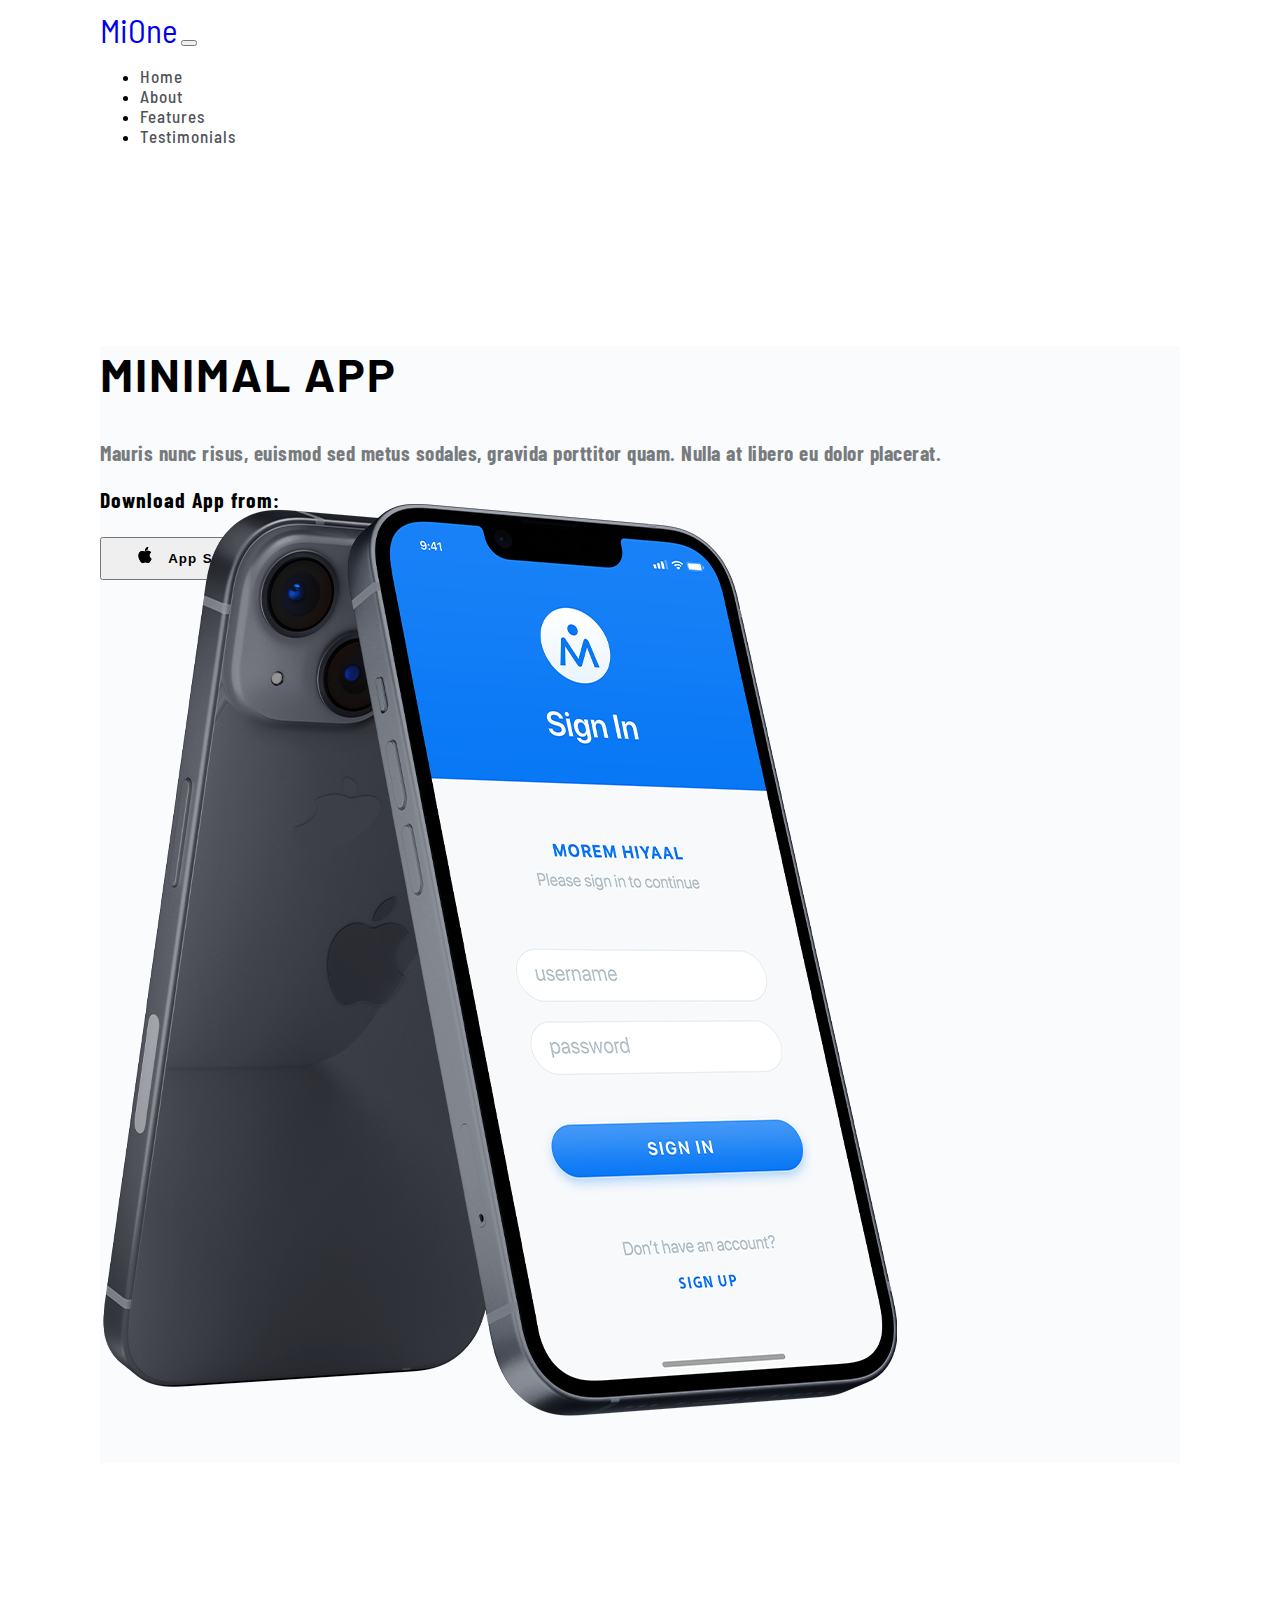
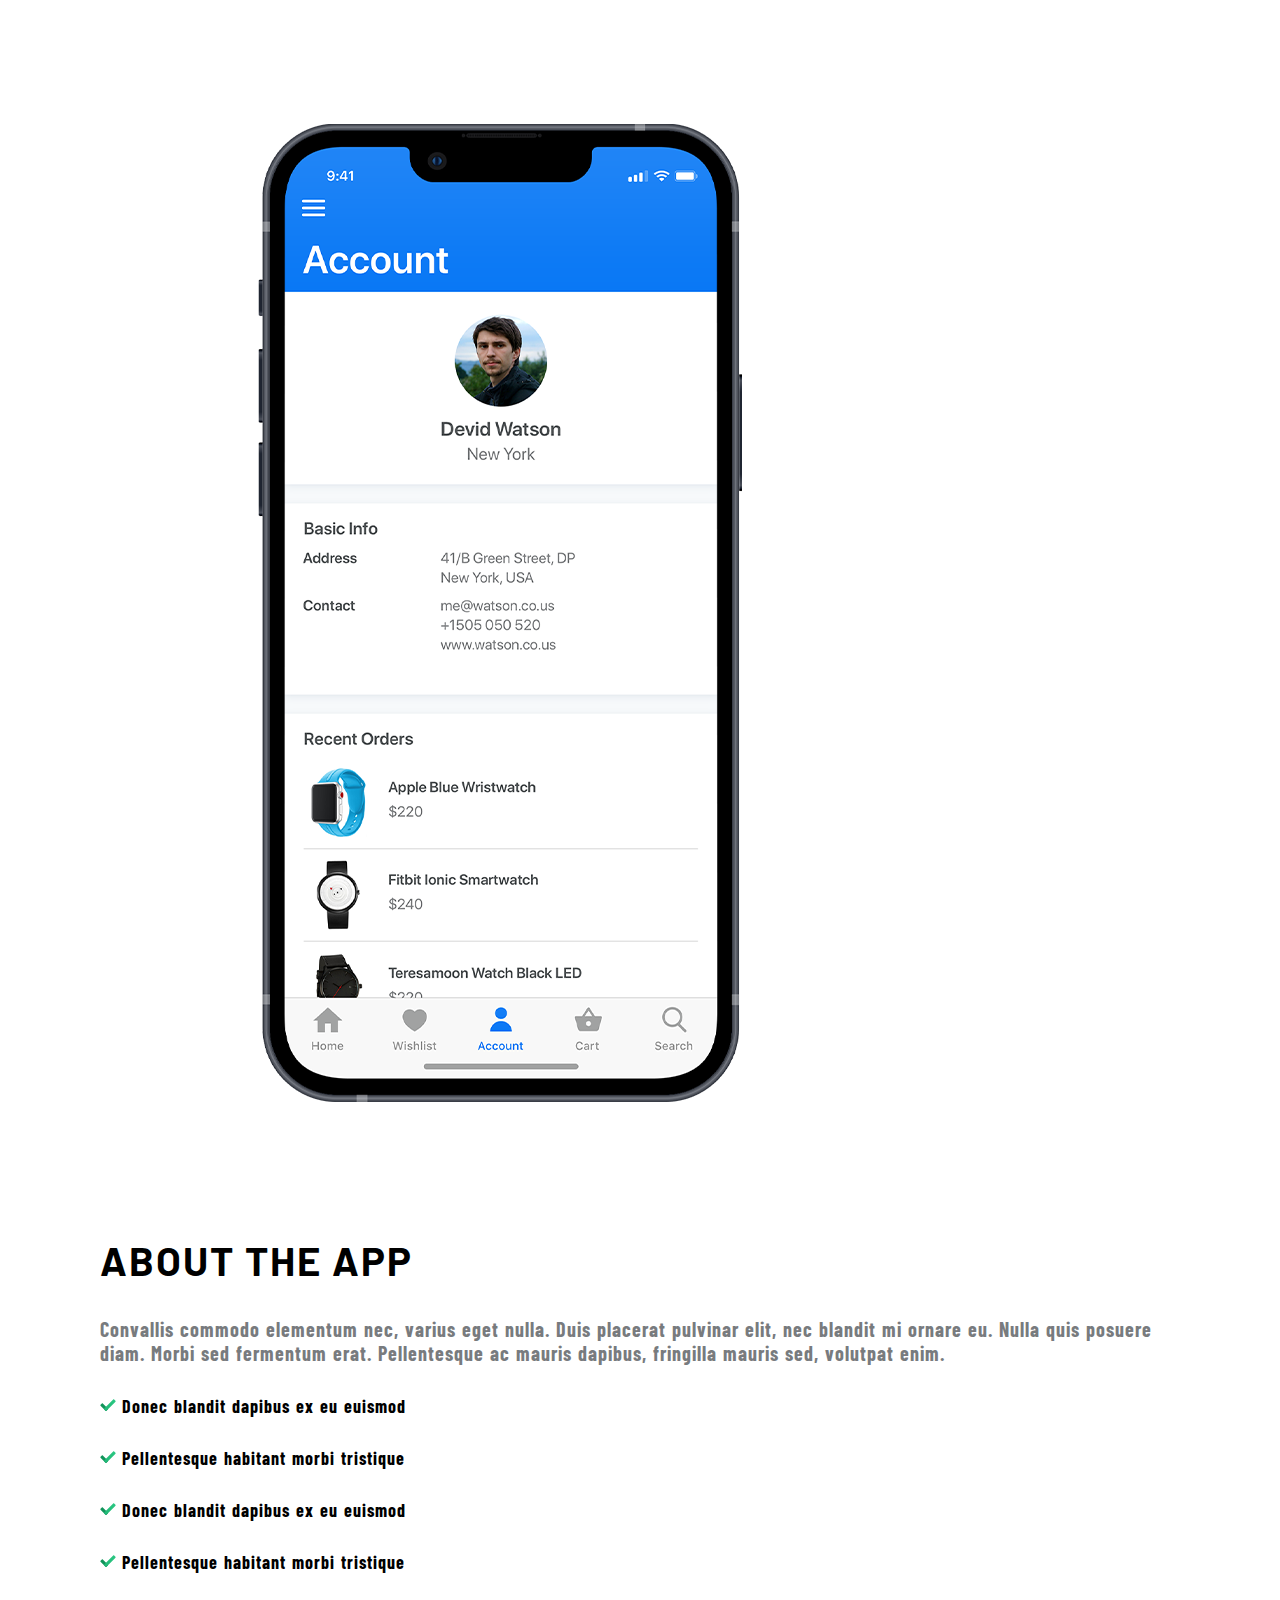
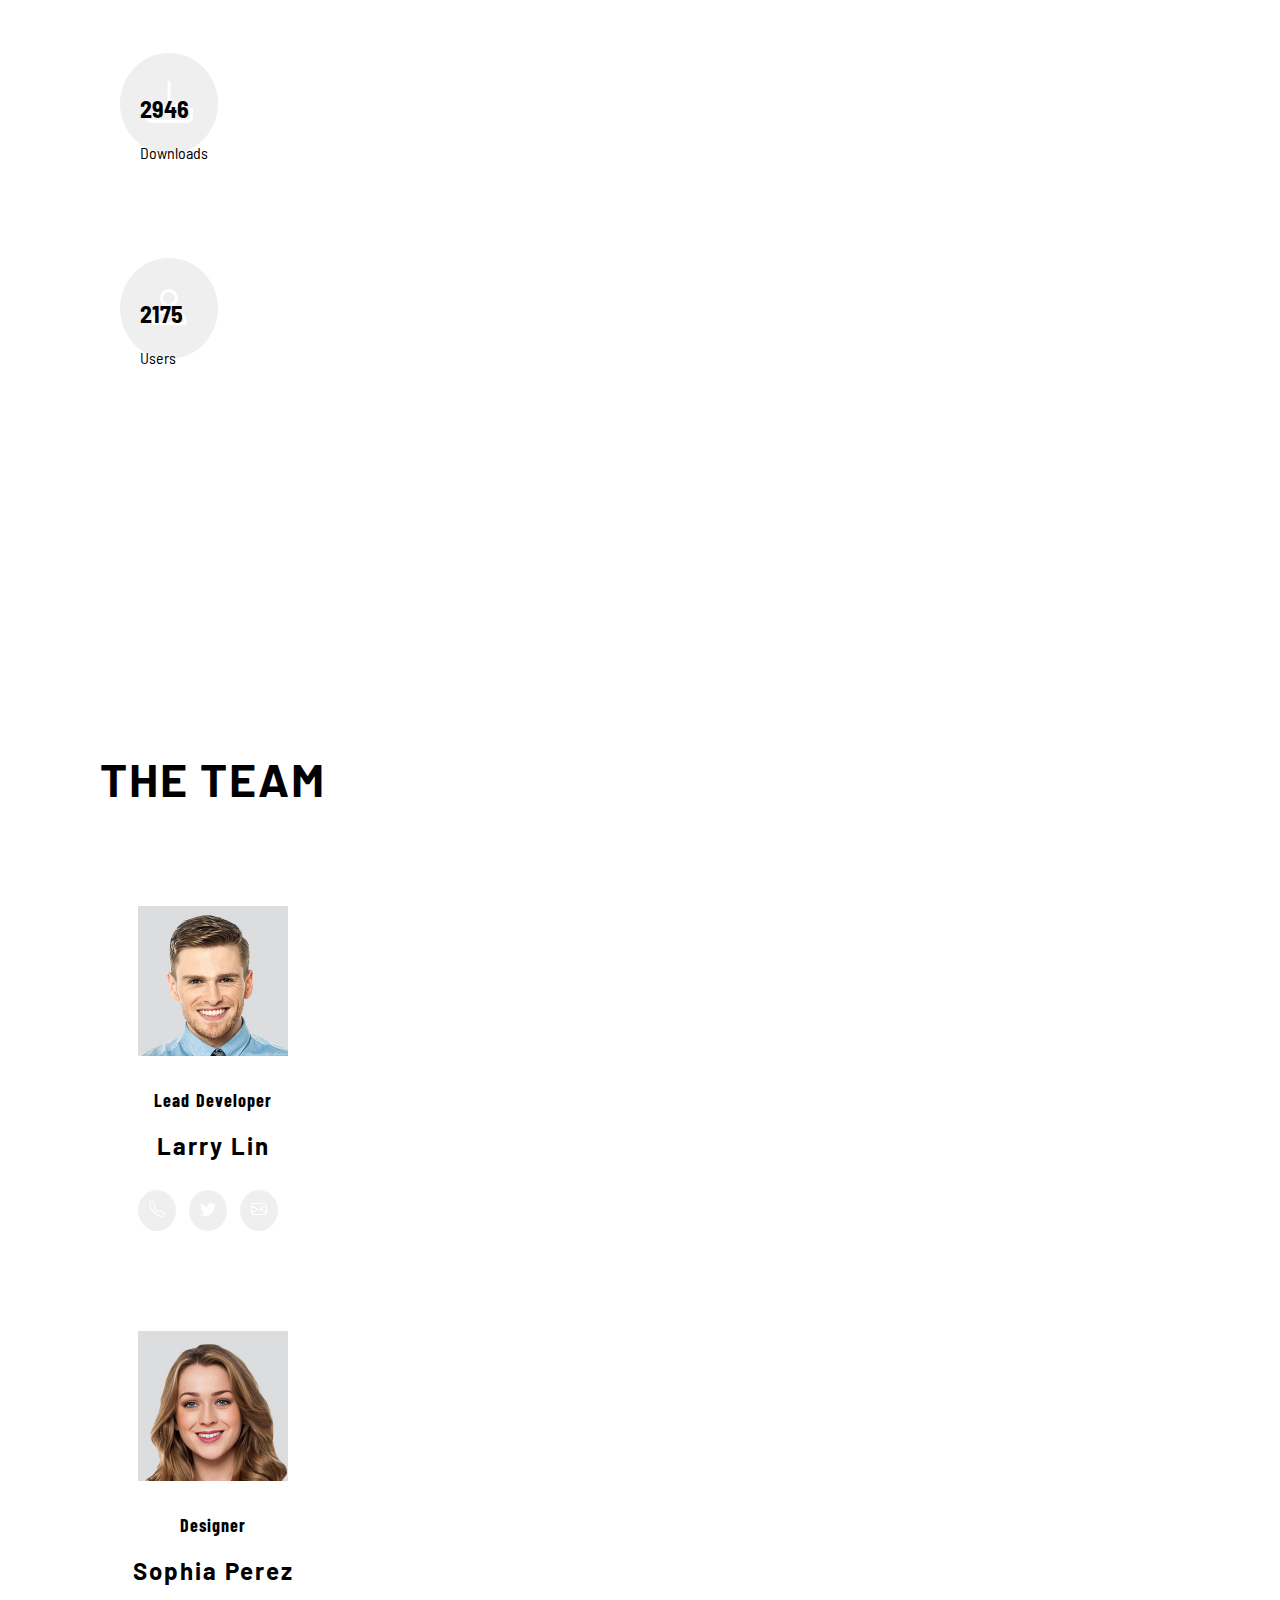
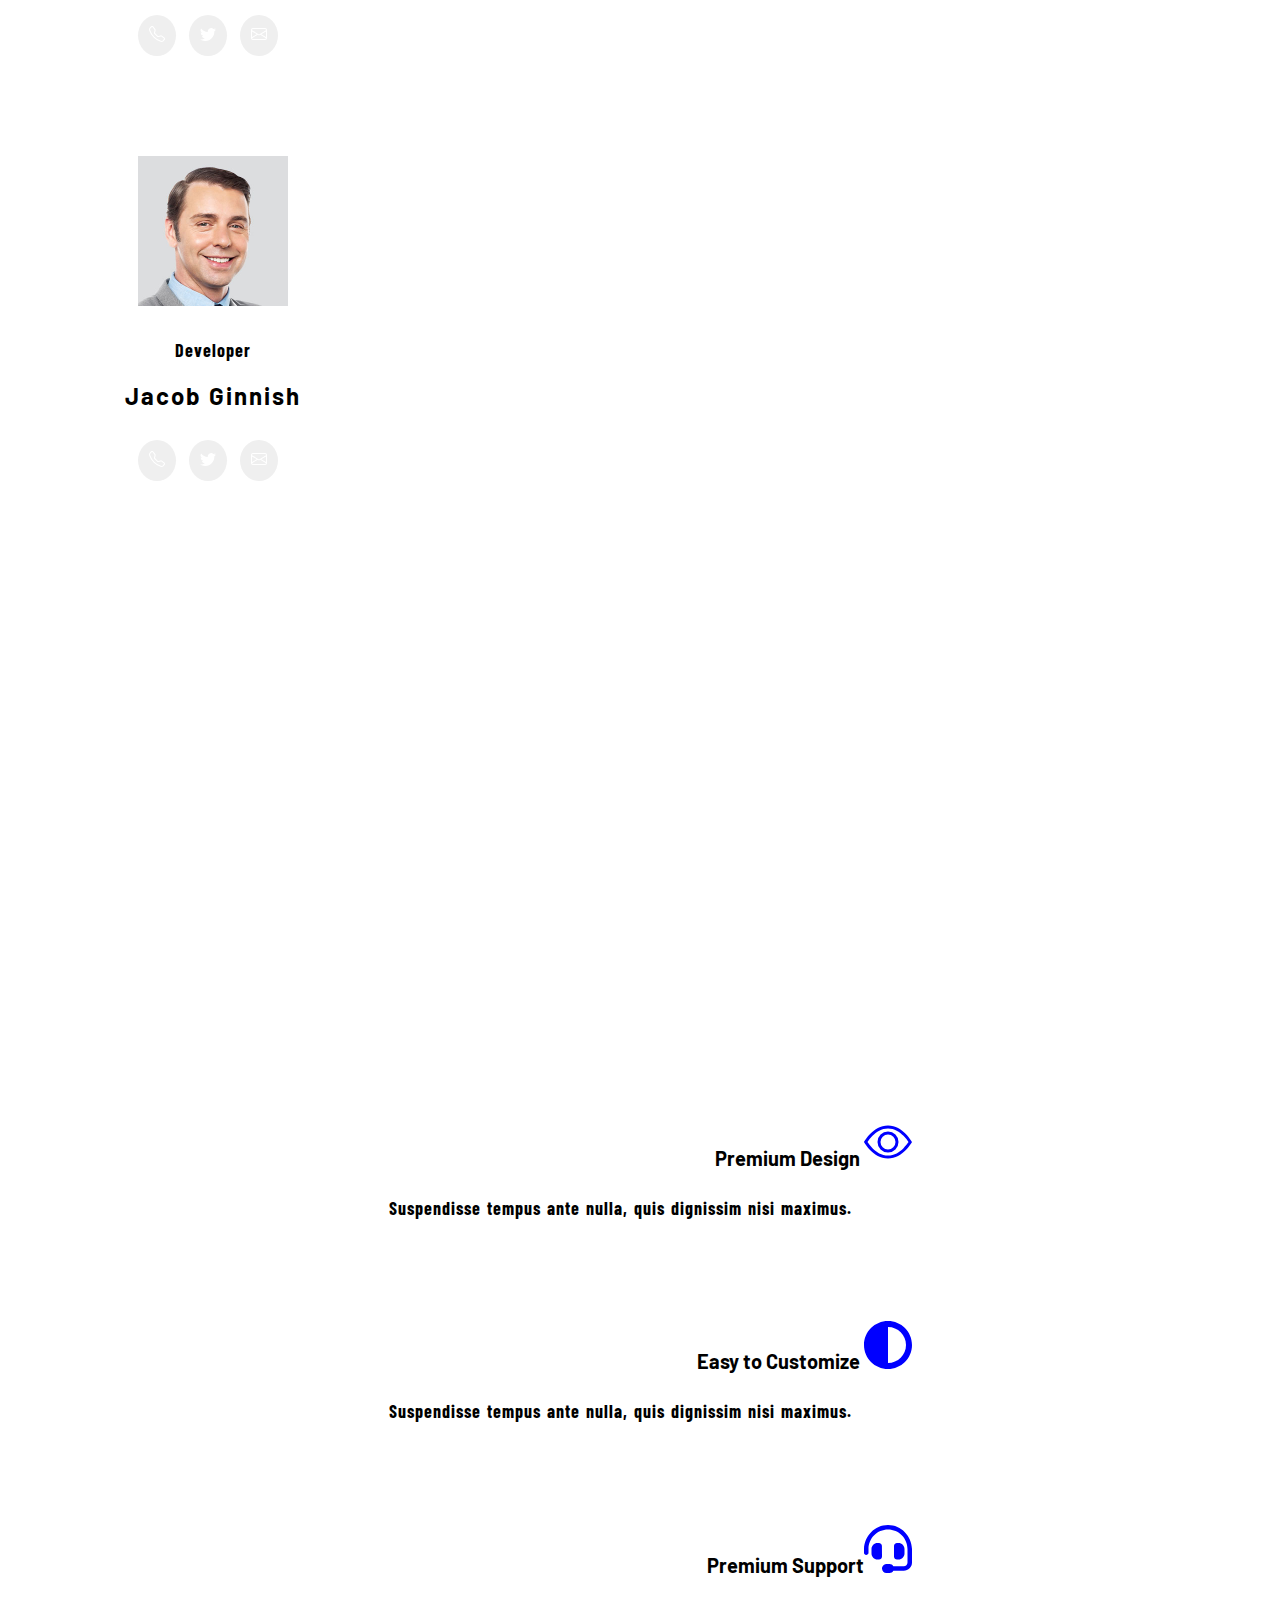
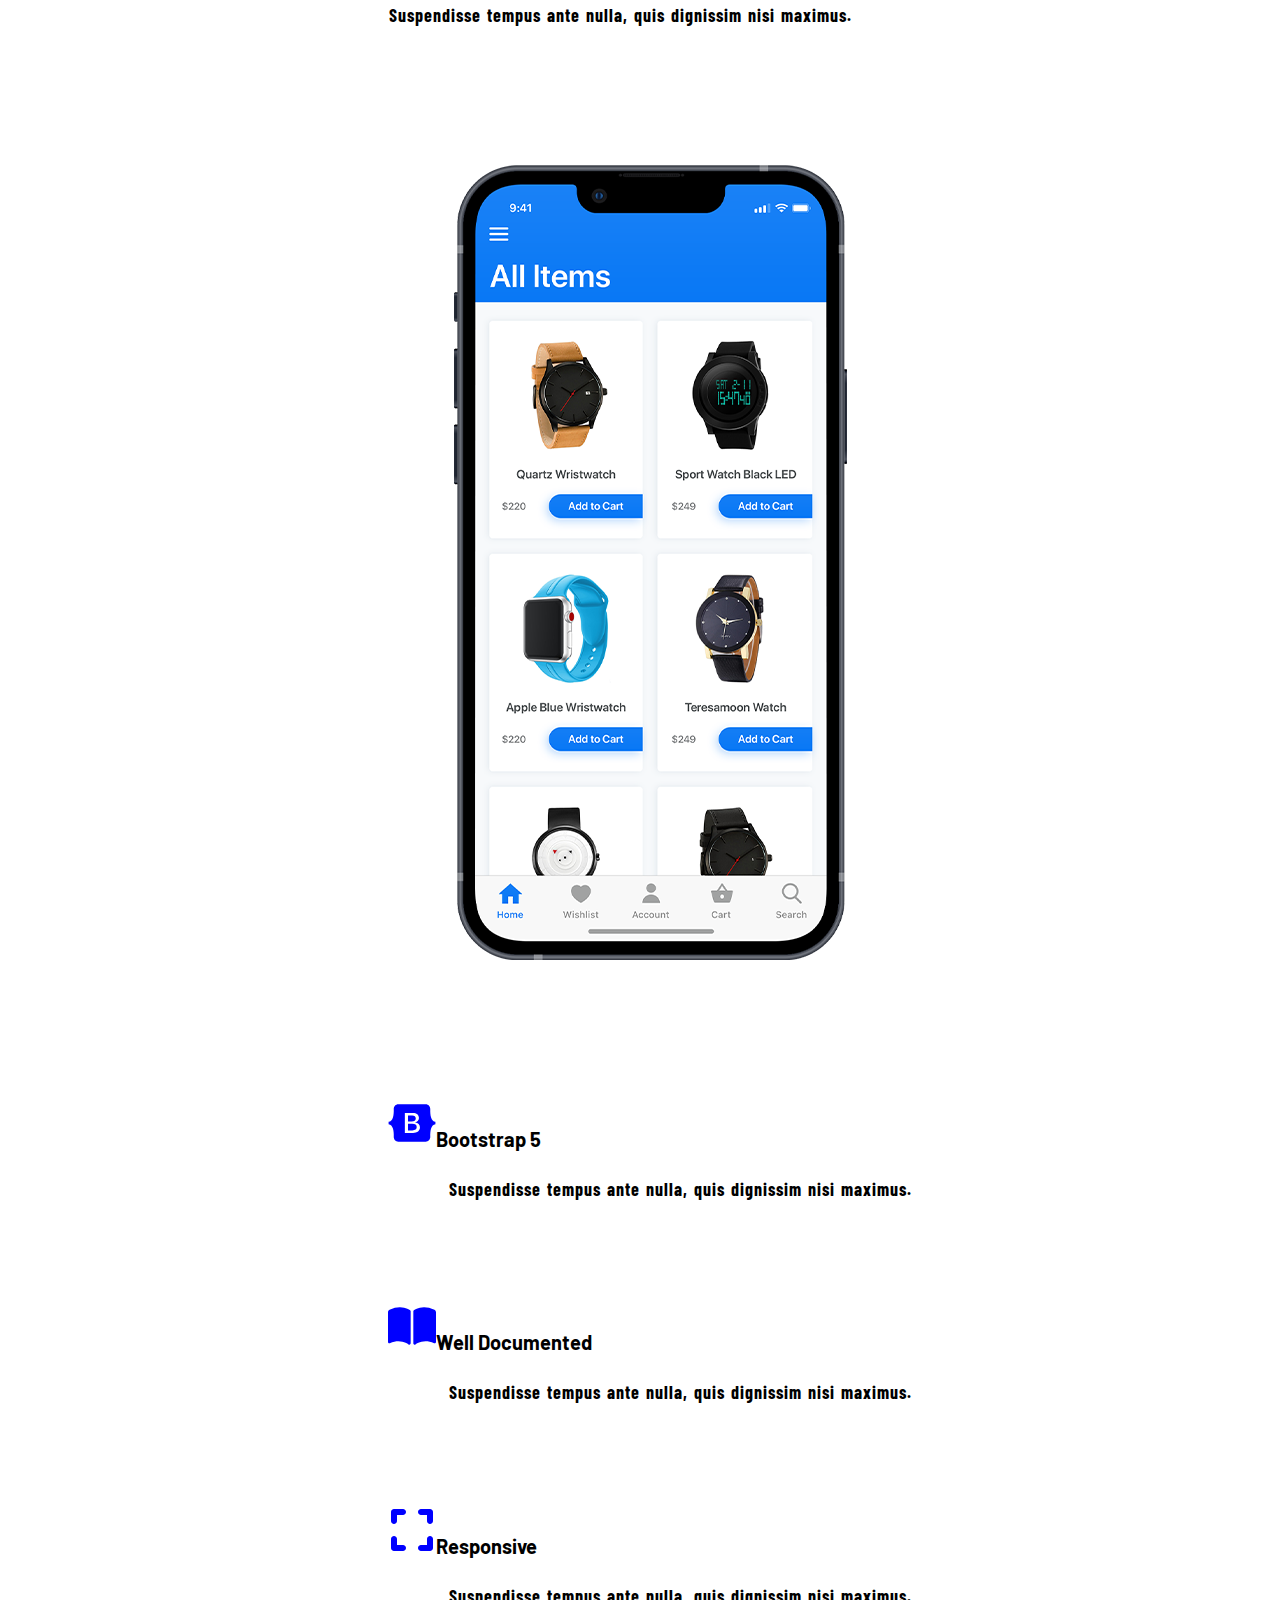
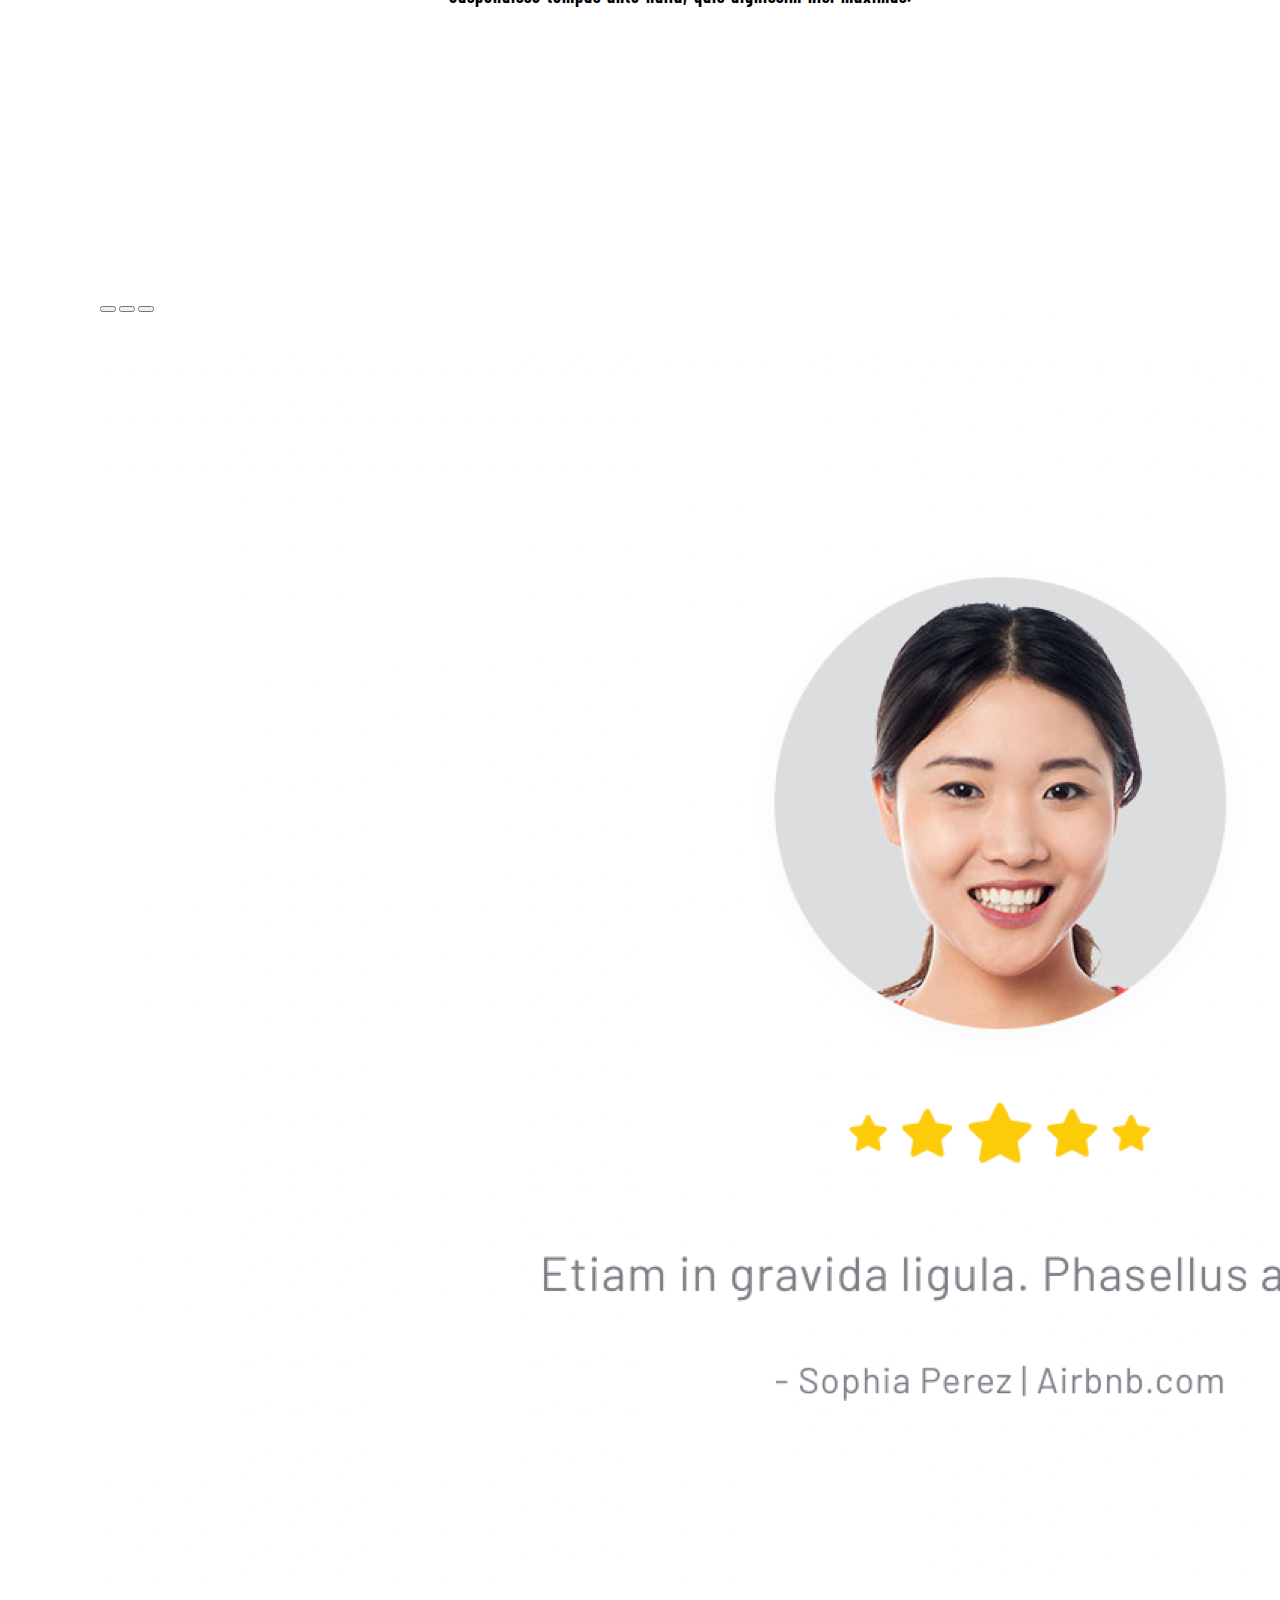
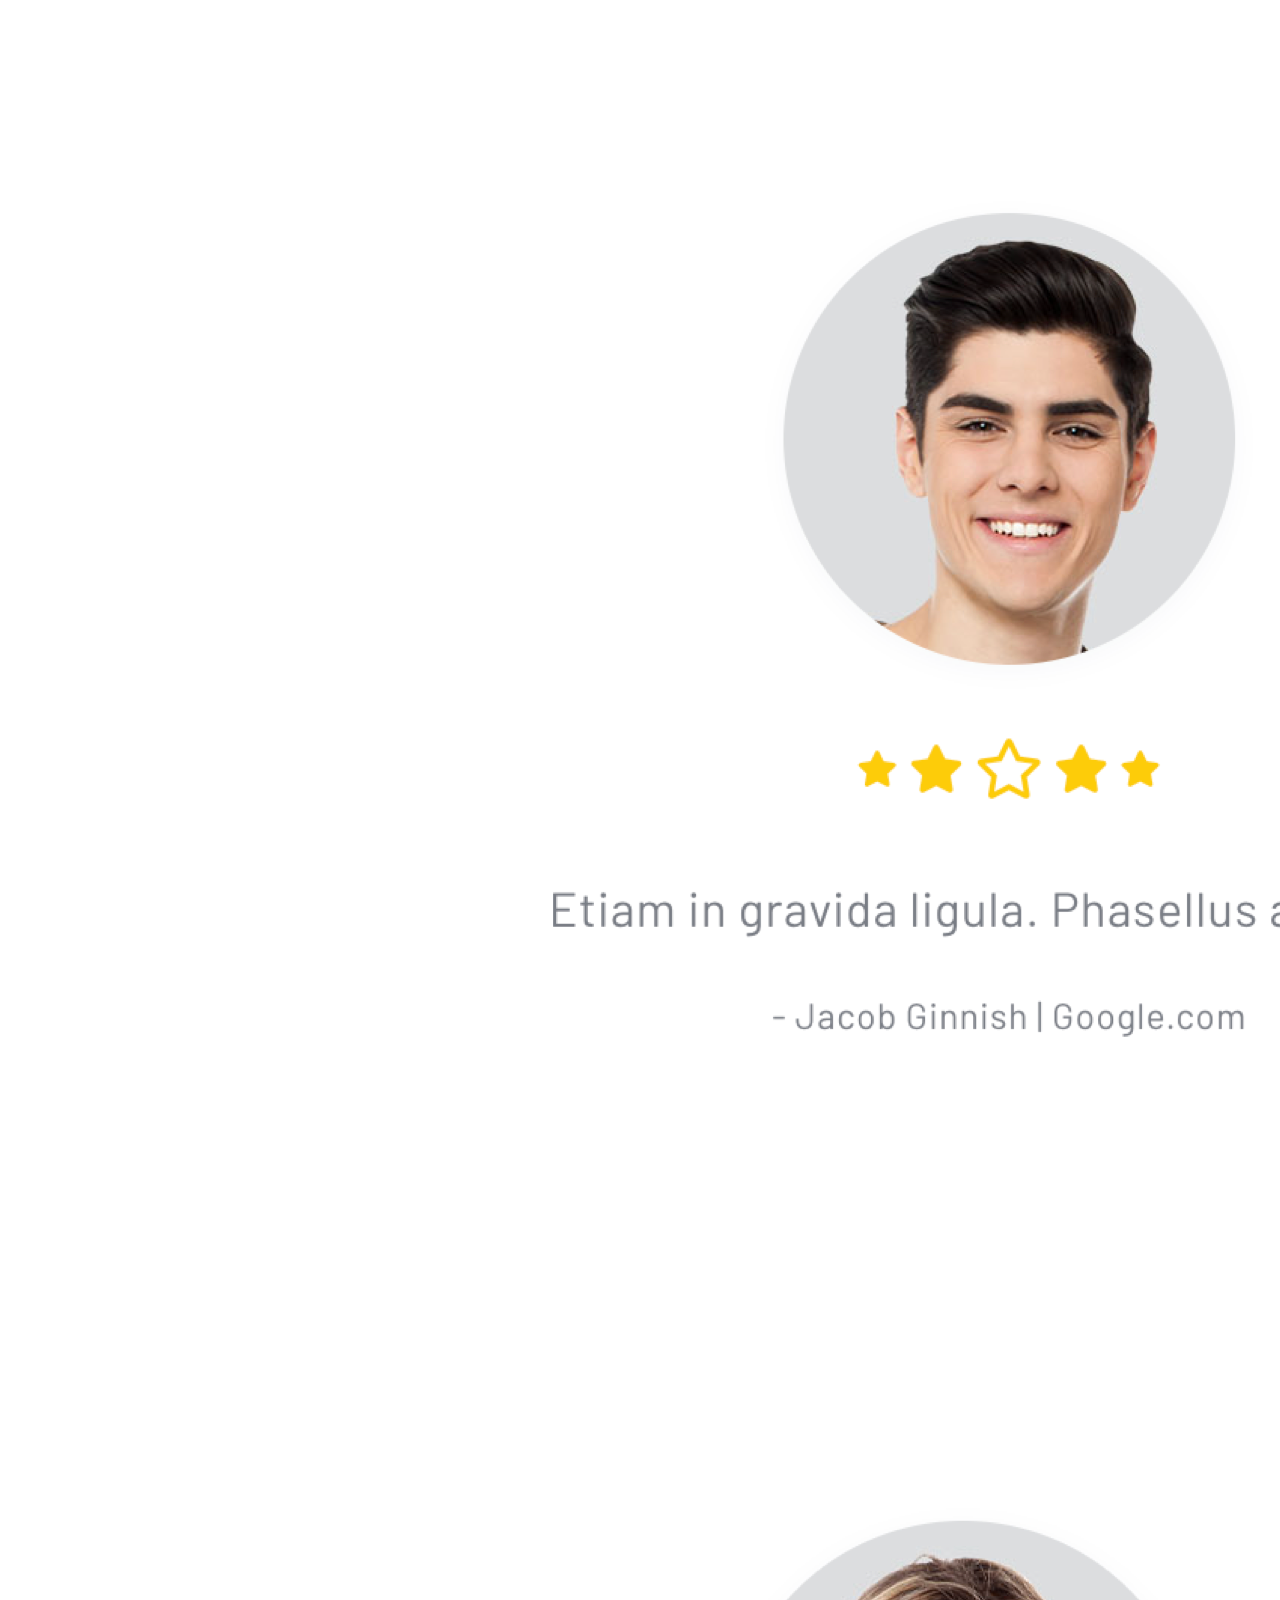
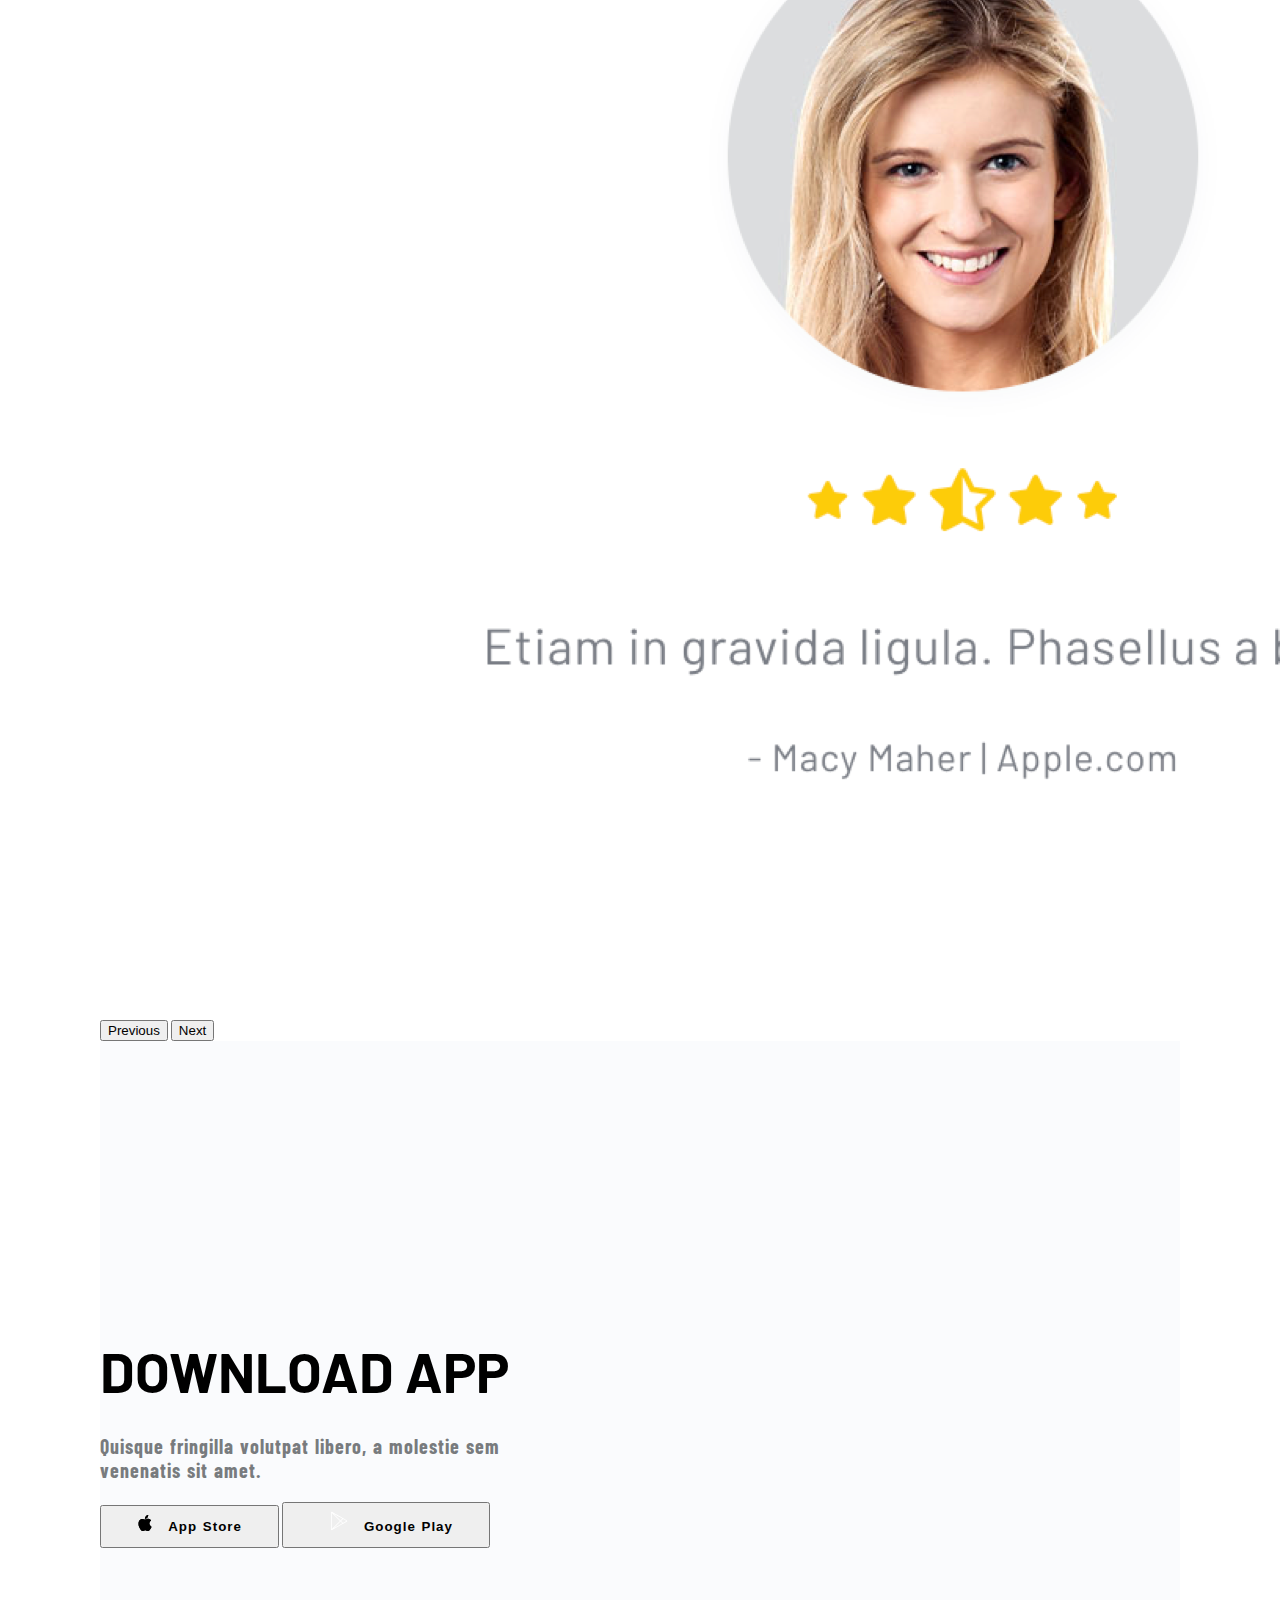
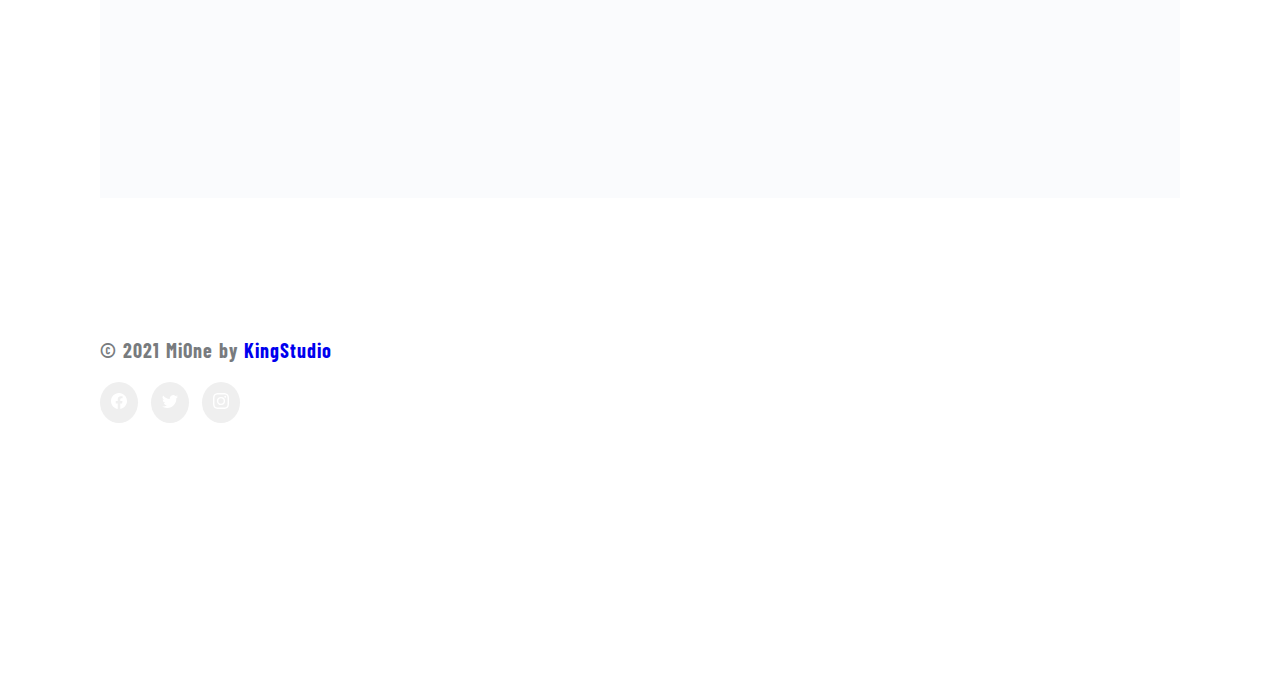
==== commit 4b0dbeb4: "Updated Updated Mione Website" ====
--- a/Bootstap/index.html
+++ b/Bootstap/index.html
@@ -28,7 +28,7 @@
           <div class="collapse navbar-collapse" id="navbarNav">
             <ul class="navbar-nav">
               <li class="nav-item">
-                <a class="nav-link active" aria-current="page" href="#scrollspyMINIMAL">Home</a>
+                <a class="nav-link active text-primary" aria-current="page" href="#scrollspyMINIMAL">Home</a>
               </li>
               <li class="nav-item">
                 <a class="nav-link" href="#">About</a>
@@ -43,9 +43,9 @@
           </div>
         </div>
       </nav>
-      <div class="container-fluid section-1">
+      <div class="container-fluid section-1" id="section1">
         <div class="row">
-            <div class="col-lg-6 col-sm-12">
+            <div class="col-lg-6 col-sm-12" >
               <h2 class="page-title fw-bolder">MINIMAL APP</h2>
                 <p class="det fw-lighter mb-4">Mauris nunc risus, euismod sed metus sodales, gravida porttitor quam. Nulla at libero eu dolor placerat.</p>
                 <p class="det-2 text-dark fs-18 mb-10">Download App from:</p>
@@ -66,8 +66,8 @@
         </div>
     </div>
 
- <div class="container-fluid section-2">
-    <div class="row">
+ <div class="container-fluid section-2" id="section2">
+    <div class="row container-fluid">
       <div class="col-lg-6">
         <img class="img-fluid third-img" src="./pic-2.png" />
       </div>
@@ -75,35 +75,35 @@
         <h2 class="page-title-1 fw-bolder">ABOUT THE APP</h2>
         <p class="det-3">Convallis commodo elementum nec, varius eget nulla. Duis placerat pulvinar elit, nec blandit mi ornare eu. Nulla quis posuere diam. Morbi sed fermentum erat. Pellentesque ac mauris dapibus, fringilla mauris sed, volutpat enim.</p>
         <div class="list">
-          <h5>
+          <h5 class="text-secondary" >
             <svg xmlns="http://www.w3.org/2000/svg" x="0px" y="0px"
             width="16" height="16"
             viewBox="0 0 48 48"
             style=" fill:#000000;"><linearGradient id="HoiJCu43QtshzIrYCxOfCa_VFaz7MkjAiu0_gr1" x1="21.241" x2="3.541" y1="39.241" y2="21.541" gradientUnits="userSpaceOnUse"><stop offset=".108" stop-color="#0d7044"></stop><stop offset=".433" stop-color="#11945a"></stop></linearGradient><path fill="url(#HoiJCu43QtshzIrYCxOfCa_VFaz7MkjAiu0_gr1)" d="M16.599,41.42L1.58,26.401c-0.774-0.774-0.774-2.028,0-2.802l4.019-4.019	c0.774-0.774,2.028-0.774,2.802,0L23.42,34.599c0.774,0.774,0.774,2.028,0,2.802l-4.019,4.019	C18.627,42.193,17.373,42.193,16.599,41.42z"></path><linearGradient id="HoiJCu43QtshzIrYCxOfCb_VFaz7MkjAiu0_gr2" x1="-15.77" x2="26.403" y1="43.228" y2="43.228" gradientTransform="rotate(134.999 21.287 38.873)" gradientUnits="userSpaceOnUse"><stop offset="0" stop-color="#2ac782"></stop><stop offset="1" stop-color="#21b876"></stop></linearGradient><path fill="url(#HoiJCu43QtshzIrYCxOfCb_VFaz7MkjAiu0_gr2)" d="M12.58,34.599L39.599,7.58c0.774-0.774,2.028-0.774,2.802,0l4.019,4.019	c0.774,0.774,0.774,2.028,0,2.802L19.401,41.42c-0.774,0.774-2.028,0.774-2.802,0l-4.019-4.019	C11.807,36.627,11.807,35.373,12.58,34.599z"></path></svg>
             Donec blandit dapibus ex eu euismod
         </h5>
-        <h5 >
+        <h5 class="text-secondary" >
           <svg xmlns="http://www.w3.org/2000/svg" x="0px" y="0px"
           width="16" height="16"
           viewBox="0 0 48 48"
           style=" fill:#000000;"><linearGradient id="HoiJCu43QtshzIrYCxOfCa_VFaz7MkjAiu0_gr1" x1="21.241" x2="3.541" y1="39.241" y2="21.541" gradientUnits="userSpaceOnUse"><stop offset=".108" stop-color="#0d7044"></stop><stop offset=".433" stop-color="#11945a"></stop></linearGradient><path fill="url(#HoiJCu43QtshzIrYCxOfCa_VFaz7MkjAiu0_gr1)" d="M16.599,41.42L1.58,26.401c-0.774-0.774-0.774-2.028,0-2.802l4.019-4.019	c0.774-0.774,2.028-0.774,2.802,0L23.42,34.599c0.774,0.774,0.774,2.028,0,2.802l-4.019,4.019	C18.627,42.193,17.373,42.193,16.599,41.42z"></path><linearGradient id="HoiJCu43QtshzIrYCxOfCb_VFaz7MkjAiu0_gr2" x1="-15.77" x2="26.403" y1="43.228" y2="43.228" gradientTransform="rotate(134.999 21.287 38.873)" gradientUnits="userSpaceOnUse"><stop offset="0" stop-color="#2ac782"></stop><stop offset="1" stop-color="#21b876"></stop></linearGradient><path fill="url(#HoiJCu43QtshzIrYCxOfCb_VFaz7MkjAiu0_gr2)" d="M12.58,34.599L39.599,7.58c0.774-0.774,2.028-0.774,2.802,0l4.019,4.019	c0.774,0.774,0.774,2.028,0,2.802L19.401,41.42c-0.774,0.774-2.028,0.774-2.802,0l-4.019-4.019	C11.807,36.627,11.807,35.373,12.58,34.599z"></path></svg>
           Pellentesque habitant morbi tristique
           </h5>
-          <h5 >
+          <h5 class="text-secondary" >
             <svg xmlns="http://www.w3.org/2000/svg" x="0px" y="0px"
             width="16" height="16"
             viewBox="0 0 48 48"
             style=" fill:#000000;"><linearGradient id="HoiJCu43QtshzIrYCxOfCa_VFaz7MkjAiu0_gr1" x1="21.241" x2="3.541" y1="39.241" y2="21.541" gradientUnits="userSpaceOnUse"><stop offset=".108" stop-color="#0d7044"></stop><stop offset=".433" stop-color="#11945a"></stop></linearGradient><path fill="url(#HoiJCu43QtshzIrYCxOfCa_VFaz7MkjAiu0_gr1)" d="M16.599,41.42L1.58,26.401c-0.774-0.774-0.774-2.028,0-2.802l4.019-4.019	c0.774-0.774,2.028-0.774,2.802,0L23.42,34.599c0.774,0.774,0.774,2.028,0,2.802l-4.019,4.019	C18.627,42.193,17.373,42.193,16.599,41.42z"></path><linearGradient id="HoiJCu43QtshzIrYCxOfCb_VFaz7MkjAiu0_gr2" x1="-15.77" x2="26.403" y1="43.228" y2="43.228" gradientTransform="rotate(134.999 21.287 38.873)" gradientUnits="userSpaceOnUse"><stop offset="0" stop-color="#2ac782"></stop><stop offset="1" stop-color="#21b876"></stop></linearGradient><path fill="url(#HoiJCu43QtshzIrYCxOfCb_VFaz7MkjAiu0_gr2)" d="M12.58,34.599L39.599,7.58c0.774-0.774,2.028-0.774,2.802,0l4.019,4.019	c0.774,0.774,0.774,2.028,0,2.802L19.401,41.42c-0.774,0.774-2.028,0.774-2.802,0l-4.019-4.019	C11.807,36.627,11.807,35.373,12.58,34.599z"></path></svg>
             Donec blandit dapibus ex eu euismod
         </h5>
-        <h5 >
+        <h5 class="text-secondary" >
           <svg xmlns="http://www.w3.org/2000/svg" x="0px" y="0px"
           width="16" height="16"
           viewBox="0 0 48 48"
           style=" fill:#000000;"><linearGradient id="HoiJCu43QtshzIrYCxOfCa_VFaz7MkjAiu0_gr1" x1="21.241" x2="3.541" y1="39.241" y2="21.541" gradientUnits="userSpaceOnUse"><stop offset=".108" stop-color="#0d7044"></stop><stop offset=".433" stop-color="#11945a"></stop></linearGradient><path fill="url(#HoiJCu43QtshzIrYCxOfCa_VFaz7MkjAiu0_gr1)" d="M16.599,41.42L1.58,26.401c-0.774-0.774-0.774-2.028,0-2.802l4.019-4.019	c0.774-0.774,2.028-0.774,2.802,0L23.42,34.599c0.774,0.774,0.774,2.028,0,2.802l-4.019,4.019	C18.627,42.193,17.373,42.193,16.599,41.42z"></path><linearGradient id="HoiJCu43QtshzIrYCxOfCb_VFaz7MkjAiu0_gr2" x1="-15.77" x2="26.403" y1="43.228" y2="43.228" gradientTransform="rotate(134.999 21.287 38.873)" gradientUnits="userSpaceOnUse"><stop offset="0" stop-color="#2ac782"></stop><stop offset="1" stop-color="#21b876"></stop></linearGradient><path fill="url(#HoiJCu43QtshzIrYCxOfCb_VFaz7MkjAiu0_gr2)" d="M12.58,34.599L39.599,7.58c0.774-0.774,2.028-0.774,2.802,0l4.019,4.019	c0.774,0.774,0.774,2.028,0,2.802L19.401,41.42c-0.774,0.774-2.028,0.774-2.802,0l-4.019-4.019	C11.807,36.627,11.807,35.373,12.58,34.599z"></path></svg>
           Pellentesque habitant morbi tristique
         </h5>
-        <div class="row align-items-center new">
+        <div class="row align-items-center new shadow-sm py-3">
           <div class="col-lg-12 col-xl-6">
             <button type="submit" class="tab bg-primary">
               <svg xmlns="http://www.w3.org/2000/svg" width="48" height="48" fill="#ffffff" class="bi bi-download" viewBox="0 0 16 16">
@@ -132,12 +132,12 @@
 </div>
 
 
-<div class="container-fluid section-3">
-  <div class="row justify-content-between">
+<div class="container-fluid section-3" id="section3">
+  <div class="row justify-content-between container-fluid">
     <h2 class="page-title fw-bolder head">THE TEAM</h2>
-    <div class="col-lg-3 team">
-      <img src="./man-1.jpeg" alt="" srcset="" class="member mb-4">
-      <h5 class="fs-6 fw-bolder text-dark adds" >Lead Developer</h5>
+    <div class="col-lg-4 team shadow-sm py-5">
+      <img src="./man-1.jpeg" alt="" srcset="" class="member mb-4 rounded-circle">
+      <h5 class="fs-6 fw-bolder text-secondary adds" >Lead Developer</h5>
       <h2 class="page-title-4 fs-4 fw-bolder">Larry Lin</h2>
       <button type="submit" class="bg-primary social"><svg xmlns="http://www.w3.org/2000/svg" width="16" height="16" fill="#ffffff" class="bi bi-telephone" viewBox="0 0 16 16">
         <path d="M3.654 1.328a.678.678 0 0 0-1.015-.063L1.605 2.3c-.483.484-.661 1.169-.45 1.77a17.568 17.568 0 0 0 4.168 6.608 17.569 17.569 0 0 0 6.608 4.168c.601.211 1.286.033 1.77-.45l1.034-1.034a.678.678 0 0 0-.063-1.015l-2.307-1.794a.678.678 0 0 0-.58-.122l-2.19.547a1.745 1.745 0 0 1-1.657-.459L5.482 8.062a1.745 1.745 0 0 1-.46-1.657l.548-2.19a.678.678 0 0 0-.122-.58L3.654 1.328zM1.884.511a1.745 1.745 0 0 1 2.612.163L6.29 2.98c.329.423.445.974.315 1.494l-.547 2.19a.678.678 0 0 0 .178.643l2.457 2.457a.678.678 0 0 0 .644.178l2.189-.547a1.745 1.745 0 0 1 1.494.315l2.306 1.794c.829.645.905 1.87.163 2.611l-1.034 1.034c-.74.74-1.846 1.065-2.877.702a18.634 18.634 0 0 1-7.01-4.42 18.634 18.634 0 0 1-4.42-7.009c-.362-1.03-.037-2.137.703-2.877L1.885.511z"/>
@@ -150,9 +150,9 @@
       </svg></button>
     </div>
 
-    <div class="col-lg-3 team">
-      <img src="./girl.jpeg" alt="" srcset="" class="member mb-4">
-      <h5 class="fs-6 fw-bolder text-dark adds" >Designer</h5>
+    <div class="col-lg-4 team shadow-sm py-5 ">
+      <img src="./girl.jpeg" alt="" srcset="" class="member mb-4 rounded-circle">
+      <h5 class="fs-6 fw-bolder text-secondary adds" >Designer</h5>
       <h2 class="page-title-4 fs-4 fw-bolder">Sophia Perez</h2>
       <button type="submit" class="bg-primary social"><svg xmlns="http://www.w3.org/2000/svg" width="16" height="16" fill="#ffffff" class="bi bi-telephone" viewBox="0 0 16 16">
         <path d="M3.654 1.328a.678.678 0 0 0-1.015-.063L1.605 2.3c-.483.484-.661 1.169-.45 1.77a17.568 17.568 0 0 0 4.168 6.608 17.569 17.569 0 0 0 6.608 4.168c.601.211 1.286.033 1.77-.45l1.034-1.034a.678.678 0 0 0-.063-1.015l-2.307-1.794a.678.678 0 0 0-.58-.122l-2.19.547a1.745 1.745 0 0 1-1.657-.459L5.482 8.062a1.745 1.745 0 0 1-.46-1.657l.548-2.19a.678.678 0 0 0-.122-.58L3.654 1.328zM1.884.511a1.745 1.745 0 0 1 2.612.163L6.29 2.98c.329.423.445.974.315 1.494l-.547 2.19a.678.678 0 0 0 .178.643l2.457 2.457a.678.678 0 0 0 .644.178l2.189-.547a1.745 1.745 0 0 1 1.494.315l2.306 1.794c.829.645.905 1.87.163 2.611l-1.034 1.034c-.74.74-1.846 1.065-2.877.702a18.634 18.634 0 0 1-7.01-4.42 18.634 18.634 0 0 1-4.42-7.009c-.362-1.03-.037-2.137.703-2.877L1.885.511z"/>
@@ -165,9 +165,9 @@
       </svg></button>
     </div>
 
-    <div class="col-lg-3 team">
-      <img src="./man-2.jpeg" alt="" srcset="" class="member mb-4">
-      <h5 class="fs-6 fw-bolder text-dark adds" >Developer</h5>
+    <div class="col-lg-4 team shadow-sm py-5">
+      <img src="./man-2.jpeg" alt="" srcset="" class="member mb-4 rounded-circle">
+      <h5 class="fs-6 fw-bolder text-secondary adds" >Developer</h5>
       <h2 class="page-title-4 fs-4 fw-bolder">Jacob Ginnish</h2>
       <button type="submit" class="bg-primary social"><svg xmlns="http://www.w3.org/2000/svg" width="16" height="16" fill="#ffffff" class="bi bi-telephone" viewBox="0 0 16 16">
         <path d="M3.654 1.328a.678.678 0 0 0-1.015-.063L1.605 2.3c-.483.484-.661 1.169-.45 1.77a17.568 17.568 0 0 0 4.168 6.608 17.569 17.569 0 0 0 6.608 4.168c.601.211 1.286.033 1.77-.45l1.034-1.034a.678.678 0 0 0-.063-1.015l-2.307-1.794a.678.678 0 0 0-.58-.122l-2.19.547a1.745 1.745 0 0 1-1.657-.459L5.482 8.062a1.745 1.745 0 0 1-.46-1.657l.548-2.19a.678.678 0 0 0-.122-.58L3.654 1.328zM1.884.511a1.745 1.745 0 0 1 2.612.163L6.29 2.98c.329.423.445.974.315 1.494l-.547 2.19a.678.678 0 0 0 .178.643l2.457 2.457a.678.678 0 0 0 .644.178l2.189-.547a1.745 1.745 0 0 1 1.494.315l2.306 1.794c.829.645.905 1.87.163 2.611l-1.034 1.034c-.74.74-1.846 1.065-2.877.702a18.634 18.634 0 0 1-7.01-4.42 18.634 18.634 0 0 1-4.42-7.009c-.362-1.03-.037-2.137.703-2.877L1.885.511z"/>
@@ -185,22 +185,22 @@
 
 <div class="container-fluid section-5 bg-light">
   <div class="row ">
-    <div class="col-lg-6 col-xl-4 box">
+    <div class="col-sm-12 col-xl-4 box-1">
       <div class="promo-container bg-white">
         <h2 class="page-title-6 fs-4 fw-bolder">Premium Design <svg xmlns="http://www.w3.org/2000/svg" width="48" height="48" fill="#0000ff" class="bi bi-eye mx-2" viewBox="0 0 16 16">
           <path d="M16 8s-3-5.5-8-5.5S0 8 0 8s3 5.5 8 5.5S16 8 16 8zM1.173 8a13.133 13.133 0 0 1 1.66-2.043C4.12 4.668 5.88 3.5 8 3.5c2.12 0 3.879 1.168 5.168 2.457A13.133 13.133 0 0 1 14.828 8c-.058.087-.122.183-.195.288-.335.48-.83 1.12-1.465 1.755C11.879 11.332 10.119 12.5 8 12.5c-2.12 0-3.879-1.168-5.168-2.457A13.134 13.134 0 0 1 1.172 8z"/>
           <path d="M8 5.5a2.5 2.5 0 1 0 0 5 2.5 2.5 0 0 0 0-5zM4.5 8a3.5 3.5 0 1 1 7 0 3.5 3.5 0 0 1-7 0z"/>
         </svg></h2>
-        <h5 class="text-right info">Suspendisse tempus ante nulla, quis <br> dignissim nisi maximus.</h5>
+        <h5 class="text-right info">Suspendisse tempus ante nulla, quis dignissim nisi maximus.</h5>
       </div>
       <div class="promo-container bg-white">
         <h2 class="page-title-6 fs-4 fw-bolder">Easy to Customize <svg xmlns="http://www.w3.org/2000/svg" viewBox="0 0 512 512" width="48" height="48" fill="#0000ff" class="bi bi-eye mx-2"><!--! Font Awesome Pro 6.1.1 by @fontawesome - https://fontawesome.com License - https://fontawesome.com/license (Commercial License) Copyright 2022 Fonticons, Inc. --><path d="M512 256C512 397.4 397.4 512 256 512C114.6 512 0 397.4 0 256C0 114.6 114.6 0 256 0C397.4 0 512 114.6 512 256zM256 64V448C362 448 448 362 448 256C448 149.1 362 64 256 64z"/></svg>
         </svg></h2>
-        <h5 class="text-right info">Suspendisse tempus ante nulla, quis <br> dignissim nisi maximus.</h5>
+        <h5 class="text-right info">Suspendisse tempus ante nulla, quis dignissim nisi maximus.</h5>
       </div>
       <div class="promo-container bg-white">
         <h2 class="page-title-6 fs-4 fw-bolder">Premium Support<svg xmlns="http://www.w3.org/2000/svg" viewBox="0 0 512 512" width="48" height="48" fill="#0000ff" class="bi bi-eye mx-2"><!--! Font Awesome Pro 6.1.1 by @fontawesome - https://fontawesome.com License - https://fontawesome.com/license (Commercial License) Copyright 2022 Fonticons, Inc. --><path d="M191.1 224c0-17.72-14.34-32.04-32-32.04L144 192c-35.34 0-64 28.66-64 64.08v47.79C80 339.3 108.7 368 144 368H160c17.66 0 32-14.36 32-32.06L191.1 224zM256 0C112.9 0 4.583 119.1 .0208 256L0 296C0 309.3 10.75 320 23.1 320S48 309.3 48 296V256c0-114.7 93.34-207.8 208-207.8C370.7 48.2 464 141.3 464 256v144c0 22.09-17.91 40-40 40h-110.7C305 425.7 289.7 416 272 416H241.8c-23.21 0-44.5 15.69-48.87 38.49C187 485.2 210.4 512 239.1 512H272c17.72 0 33.03-9.711 41.34-24H424c48.6 0 88-39.4 88-88V256C507.4 119.1 399.1 0 256 0zM368 368c35.34 0 64-28.7 64-64.13V256.1C432 220.7 403.3 192 368 192l-16 0c-17.66 0-32 14.34-32 32.04L320 335.9C320 353.7 334.3 368 352 368H368z"/></svg></h2>
-        <h5 class="text-right info">Suspendisse tempus ante nulla, quis <br> dignissim nisi maximus.</h5>
+        <h5 class="text-right info">Suspendisse tempus ante nulla, quis dignissim nisi maximus.</h5>
       </div>
     </div>
 
@@ -215,15 +215,15 @@
     <div class="col-lg-6 col-xl-4 box-3">
       <div class="promo-container bg-white">
         <h2 class="page-title-6 fs-4 fw-bolder dettt text-left"><svg xmlns="http://www.w3.org/2000/svg" viewBox="0 0 576 512" width="48" height="48" fill="#0000ff" class="bi bi-eye see mx-2"><!--! Font Awesome Pro 6.1.1 by @fontawesome - https://fontawesome.com License - https://fontawesome.com/license (Commercial License) Copyright 2022 Fonticons, Inc. --><path d="M333.5,201.4c0-22.1-15.6-34.3-43-34.3h-50.4v71.2h42.5C315.4,238.2,333.5,225,333.5,201.4z M517,188.6 c-9.5-30.9-10.9-68.8-9.8-98.1c1.1-30.5-22.7-58.5-54.7-58.5H123.7c-32.1,0-55.8,28.1-54.7,58.5c1,29.3-0.3,67.2-9.8,98.1 c-9.6,31-25.7,50.6-52.2,53.1v28.5c26.4,2.5,42.6,22.1,52.2,53.1c9.5,30.9,10.9,68.8,9.8,98.1c-1.1,30.5,22.7,58.5,54.7,58.5h328.7 c32.1,0,55.8-28.1,54.7-58.5c-1-29.3,0.3-67.2,9.8-98.1c9.6-31,25.7-50.6,52.1-53.1v-28.5C542.7,239.2,526.5,219.6,517,188.6z M300.2,375.1h-97.9V136.8h97.4c43.3,0,71.7,23.4,71.7,59.4c0,25.3-19.1,47.9-43.5,51.8v1.3c33.2,3.6,55.5,26.6,55.5,58.3 C383.4,349.7,352.1,375.1,300.2,375.1z M290.2,266.4h-50.1v78.4h52.3c34.2,0,52.3-13.7,52.3-39.5 C344.7,279.6,326.1,266.4,290.2,266.4z"/></svg>Bootstrap 5 </h2>
-        <h5 class="text-left dett">Suspendisse tempus ante nulla, quis <br> dignissim nisi maximus.</h5>
+        <h5 class="text-left dett">Suspendisse tempus ante nulla, quis dignissim nisi maximus.</h5>
       </div>
       <div class="promo-container bg-white">
         <h2 class="page-title-6 fs-4 fw-bolder dettt text-left"><svg xmlns="http://www.w3.org/2000/svg" viewBox="0 0 576 512" width="48" height="48" fill="#0000ff" class="bi bi-eye see mx-2"><!--! Font Awesome Pro 6.1.1 by @fontawesome - https://fontawesome.com License - https://fontawesome.com/license (Commercial License) Copyright 2022 Fonticons, Inc. --><path d="M144.3 32.04C106.9 31.29 63.7 41.44 18.6 61.29c-11.42 5.026-18.6 16.67-18.6 29.15l0 357.6c0 11.55 11.99 19.55 22.45 14.65c126.3-59.14 219.8 11 223.8 14.01C249.1 478.9 252.5 480 256 480c12.4 0 16-11.38 16-15.98V80.04c0-5.203-2.531-10.08-6.781-13.08C263.3 65.58 216.7 33.35 144.3 32.04zM557.4 61.29c-45.11-19.79-88.48-29.61-125.7-29.26c-72.44 1.312-118.1 33.55-120.9 34.92C306.5 69.96 304 74.83 304 80.04v383.1C304 468.4 307.5 480 320 480c3.484 0 6.938-1.125 9.781-3.328c3.925-3.018 97.44-73.16 223.8-14c10.46 4.896 22.45-3.105 22.45-14.65l.0001-357.6C575.1 77.97 568.8 66.31 557.4 61.29z"/></svg></svg>Well Documented </h2>
-        <h5 class="text-left dett">Suspendisse tempus ante nulla, quis <br> dignissim nisi maximus.</h5>
+        <h5 class="text-left dett">Suspendisse tempus ante nulla, quis dignissim nisi maximus.</h5>
       </div>
       <div class="promo-container bg-white">
         <h2 class="page-title-6 fs-4 fw-bolder dettt text-left"><svg xmlns="http://www.w3.org/2000/svg" viewBox="0 0 448 512" width="48" height="48" fill="#0000ff" class="bi bi-eye see mx-2"><!--! Font Awesome Pro 6.1.1 by @fontawesome - https://fontawesome.com License - https://fontawesome.com/license (Commercial License) Copyright 2022 Fonticons, Inc. --><path d="M128 32H32C14.31 32 0 46.31 0 64v96c0 17.69 14.31 32 32 32s32-14.31 32-32V96h64c17.69 0 32-14.31 32-32S145.7 32 128 32zM416 32h-96c-17.69 0-32 14.31-32 32s14.31 32 32 32h64v64c0 17.69 14.31 32 32 32s32-14.31 32-32V64C448 46.31 433.7 32 416 32zM128 416H64v-64c0-17.69-14.31-32-32-32s-32 14.31-32 32v96c0 17.69 14.31 32 32 32h96c17.69 0 32-14.31 32-32S145.7 416 128 416zM416 320c-17.69 0-32 14.31-32 32v64h-64c-17.69 0-32 14.31-32 32s14.31 32 32 32h96c17.69 0 32-14.31 32-32v-96C448 334.3 433.7 320 416 320z"/></svg>Responsive</h2>
-        <h5 class="text-left dett">Suspendisse tempus ante nulla, quis <br> dignissim nisi maximus.</h5>
+        <h5 class="text-left dett">Suspendisse tempus ante nulla, quis dignissim nisi maximus.</h5>
       </div>
     </div>
   </div>
@@ -252,7 +252,7 @@
   </button>
   <button class="carousel-control-next" type="button" data-bs-target="#carouselExampleIndicators" data-bs-slide="next">
     <span class="carousel-control-next-icon" aria-hidden="true"></span>
-    <span class="show">Next</span>
+    <span class="showing">Next</span>
   </button>
 </div>
 
--- a/Bootstap/style.css
+++ b/Bootstap/style.css
@@ -1,5 +1,6 @@
 body{
     font-family: 'Barlow Semi Condensed'!important;
+    position: relative;
 }
 .navbar{
     background-color:white !important;
@@ -16,6 +17,10 @@
     font-weight:500!important;
     margin-right: 25px;
     letter-spacing: 1px;
+}
+a:hover{
+color: blue !important;
+text-decoration: none !important;
 }
 .section-1{
 margin-top: 200px !important;
@@ -52,7 +57,6 @@
     word-spacing: 1px !important;
     font-weight:bolder !important;
     letter-spacing: 1px !important;
-
 }
 .bi-apple{
   margin-top: -5px;
@@ -87,12 +91,11 @@
 }
 h5{
     font-family: 'Barlow Condensed';
+    letter-spacing: 1px !important;
+    word-spacing: 1px !important;
+    margin-bottom: 17px !important;
     font-size: 18px !important;
-    color: #787b7e;
-    letter-spacing: 1px !important;
-    word-spacing: 1px !important;
     font-weight:bold !important;
-    margin-bottom: 17px !important;
 }
 .tab{
     border-radius:50%;
@@ -100,7 +103,6 @@
     margin-right: 25px;
     border: none;
 }
-
 .new{
     margin-top: 80px;
     margin-left: 20px;
@@ -109,25 +111,26 @@
     position: relative;
     top:-80px;
     right: -20px;
-    
 }
 .section-3{
     margin: 0;
     padding: 250px 0;
     background-color: white;
     text-align: center;
+    display: flex;
+    justify-content:space-between;
+    align-items: center;
+    row-gap: -200px !important;
 }
 .head{
     margin-bottom: 100px !important;
 }
 .team{
-    margin-right: 90px;
     margin-bottom: 100px !important;
     
     
 }
 .member{
-    border-radius: 50%;
     height: 150px;
 }
 .adds{
@@ -140,7 +143,7 @@
 }
 .page-title-4{
     font-family:'Barlow', sans-serif;
-    font-size:1.8rem !important;
+    font-size:1.5rem !important;
     font-weight:bolder!important;
     text-emphasis: 200px !important;
     letter-spacing: 2px;
@@ -153,7 +156,7 @@
    
 }
 .section-5{
-    padding: 400px 0px;
+    padding: 200px 0px;
 }
 .promo-container{
     line-height: 20px !important;
@@ -171,13 +174,22 @@
     row-gap: 30px !important;
 }
 .see{
-    margin-left: -30px !important;
+    margin-left: -1px !important;
+}
+.box-1{
+    text-align: right;
+    padding: 50px;
+    margin-right: -20px !important;
+    display: flex;
+    flex-direction:column;
+    justify-content:center;
+    align-items: center;
+    row-gap: 30px !important;
 }
 .box-2{
     text-align: right;
     padding: 50px;
     margin-right: -20px !important;
-    background-color: white;
     display: flex;
     flex-direction:column;
     justify-content:center;
@@ -188,7 +200,6 @@
     text-align: left;
     padding: 50px;
     margin-right: -20px !important;
-    background-color: white;
     display: flex;
     flex-direction:column;
     justify-content:center;
@@ -200,14 +211,13 @@
     font-size:1.25rem !important;
     font-weight:bolder!important;
     text-emphasis: 200px !important;
-    letter-spacing: 2px;
     margin-bottom: 7px !important;
 }
 .info{
     margin-right: 60px !important;
 }
 .dett{
-    margin-left: 25px !important; 
+    margin-left: 60px !important; 
 }
 .page-title-5{
     font-family:'Barlow', sans-serif;
@@ -226,11 +236,6 @@
 .face{
     background-color: white;
 }
-
-
-/* .cont{
-    margin-top: 30px ;
-} */
 a{
     text-decoration: none;
     cursor: pointer;
@@ -240,10 +245,7 @@
 }
 @media (min-width:0px) and (max-width:500px){
 body{
-   margin: 0 12px !important;
-   
-
-  
+   margin: 0 12px !important; 
 }
 .second-img{
     display: none;
@@ -251,24 +253,19 @@
 }
 @media (min-width:501px) and (max-width:999px){
     body{
-        margin: 0 20px !important;
-       
-     }
+        margin: 0 20px !important;   
+    }
     .second-img{
 display: none;
     }
-   
-
 }
 @media(min-width:1000px){
     body{
         margin: 0 100px !important;
         padding: 10px 0;
-       
      } 
      .navbar-brand{
         font-size: 33px !important;
-    }
-   
+    }  
 }
 
